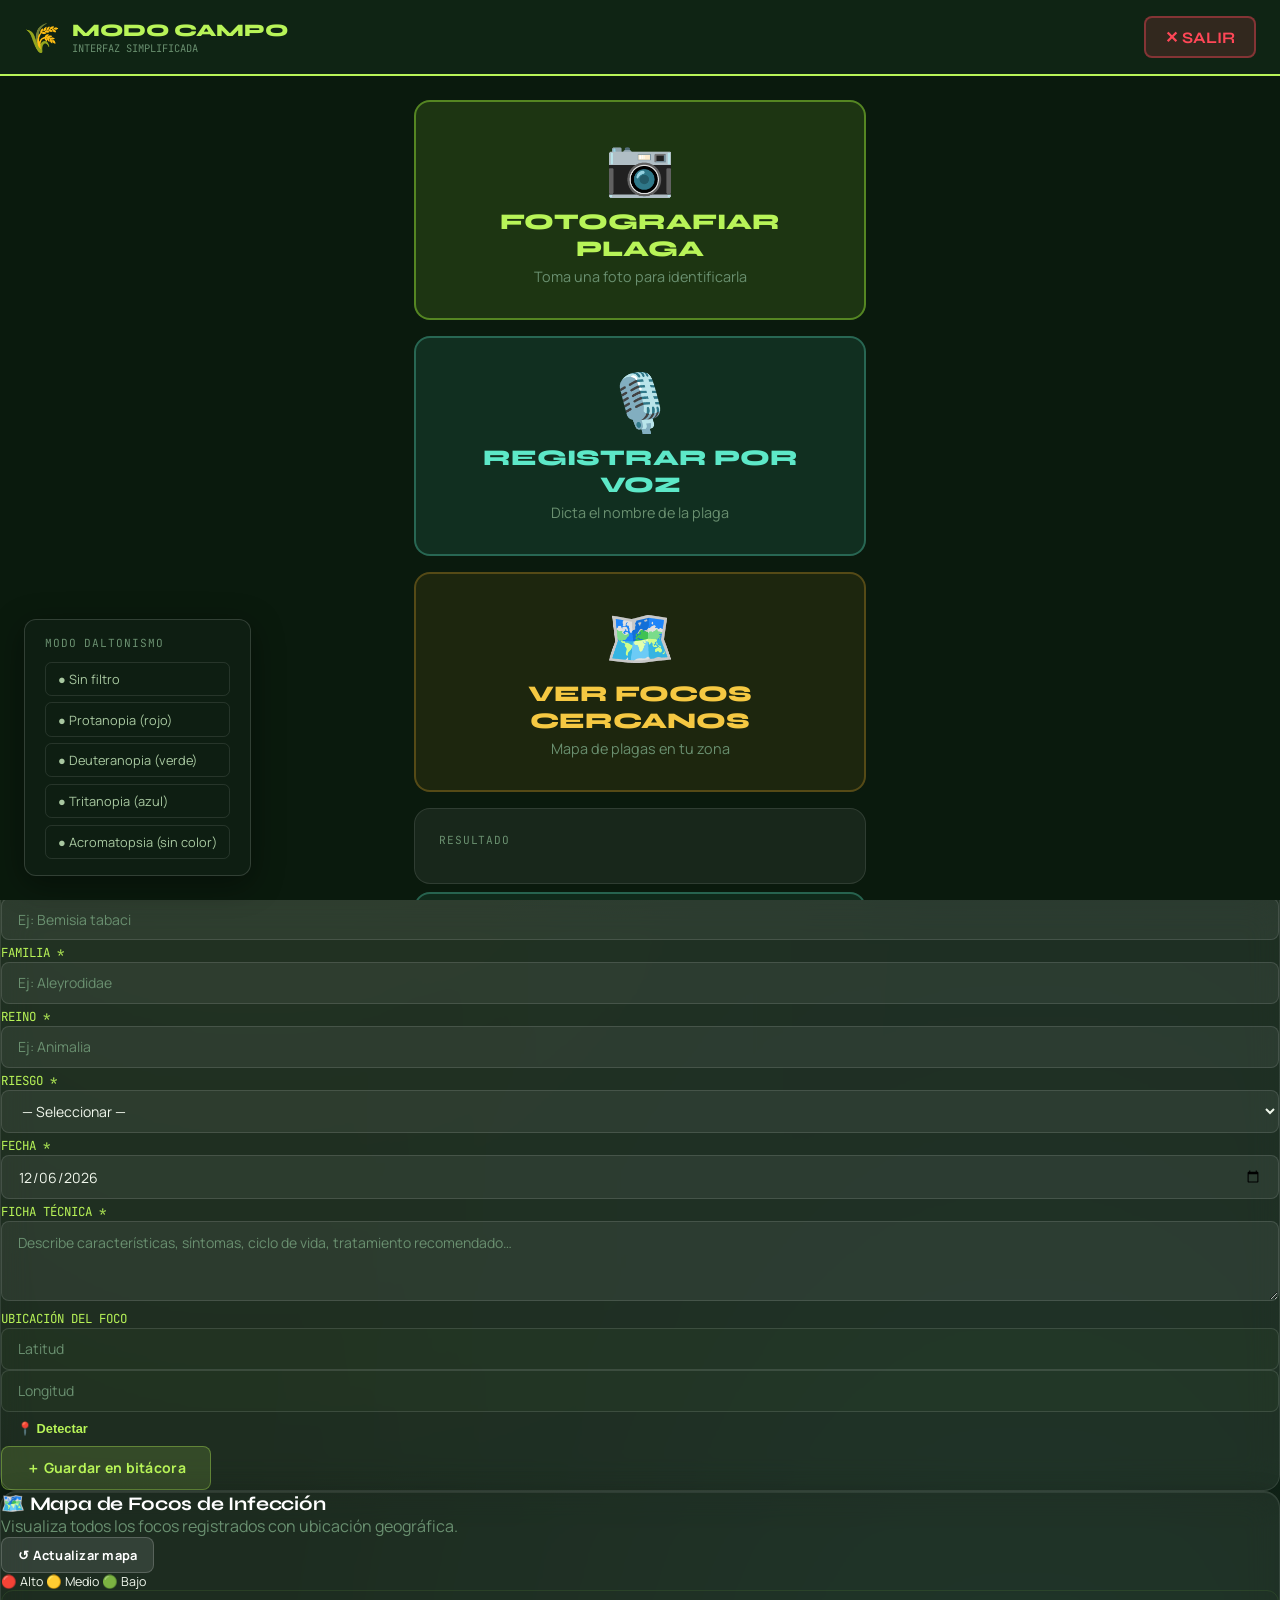
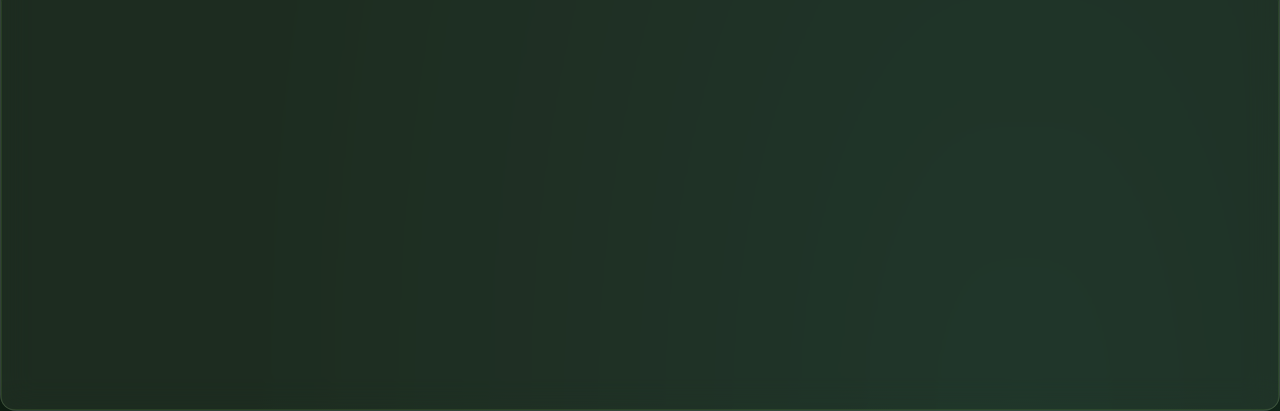
==== index.html @ 8d3b0863 "fase 3: estructura con fast api" ====
<!DOCTYPE html>
<html lang="es">
<head>
  <meta charset="UTF-8" />
  <meta name="viewport" content="width=device-width, initial-scale=1.0" />
  <title>AgroGuard — Sistema de Gestión de Plagas</title>
  <script src="https://cdn.tailwindcss.com"></script>
  <link rel="preconnect" href="https://fonts.googleapis.com" />
  <link href="https://fonts.googleapis.com/css2?family=Syne:wght@400;600;700;800&family=JetBrains+Mono:wght@300;400;500&family=Manrope:wght@300;400;500;600&display=swap" rel="stylesheet" />
  <link rel="stylesheet" href="https://unpkg.com/leaflet@1.9.4/dist/leaflet.css" />
  <style>
    .protanopia { filter: url(#protanopia) !important; }
.deuteranopia { filter: url(#deuteranopia) !important; }
.tritanopia { filter: url(#tritanopia) !important; }
.acromatopsia { filter: grayscale(100%) !important; }
    :root {
      --bg:       #0f1f13;
      --surface:  #1a3020;
      --surface2: #213d28;
      --border:   rgba(255,255,255,.1);
      --border2:  rgba(255,255,255,.06);
      --neon:     #b8f458;
      --cyan:     #5de8c8;
      --amber:    #f5c842;
      --red:      #f26b6b;
      --text:     #f0f7ec;
      --text2:    #a8c8a0;
      --muted:    #6a9070;
      --white:    #ffffff;
    }

    * { box-sizing: border-box; margin: 0; padding: 0; }

    body {
      font-family: 'Manrope', sans-serif;
      background: var(--bg);
      background-image:
        radial-gradient(ellipse at 20% 0%, rgba(184,244,88,.08) 0%, transparent 55%),
        radial-gradient(ellipse at 80% 100%, rgba(93,232,200,.06) 0%, transparent 55%);
      min-height: 100vh;
      color: var(--text);
      overflow-x: hidden;
    }

    body::before {
      content: '';
      position: fixed;
      inset: 0;
      background-image:
        linear-gradient(rgba(255,255,255,.025) 1px, transparent 1px),
        linear-gradient(90deg, rgba(255,255,255,.025) 1px, transparent 1px);
      background-size: 48px 48px;
      pointer-events: none;
      z-index: 0;
    }

    .content { position: relative; z-index: 1; }

    .header-bar {
      background: linear-gradient(135deg, #0f1f13 0%, #162b1b 50%, #1a3020 100%);
      border-bottom: 1px solid rgba(255,255,255,.08);
      padding: 1.25rem 2rem;
      position: relative;
      overflow: hidden;
    }
    .header-bar::before {
      content: '';
      position: absolute;
      top: 0; left: 0; right: 0;
      height: 1px;
      background: linear-gradient(90deg, transparent, rgba(184,244,88,.6), rgba(93,232,200,.4), transparent);
    }

    .card {
      background: rgba(255,255,255,.06);
      backdrop-filter: blur(16px);
      border: 1px solid rgba(255,255,255,.1);
      border-radius: 1rem;
      box-shadow: 0 4px 24px rgba(0,0,0,.2), inset 0 1px 0 rgba(255,255,255,.08);
      transition: border-color .3s, box-shadow .3s, transform .2s;
    }
    .card:hover {
      border-color: rgba(255,255,255,.18);
      box-shadow: 0 8px 36px rgba(0,0,0,.25), inset 0 1px 0 rgba(255,255,255,.1);
      transform: translateY(-1px);
    }

    input, select, textarea {
      font-family: 'Manrope', sans-serif;
      width: 100%;
      padding: .65rem 1rem;
      border: 1px solid rgba(255,255,255,.12);
      border-radius: .5rem;
      background: rgba(255,255,255,.06);
      color: var(--text);
      font-size: .875rem;
      outline: none;
      transition: border-color .2s, box-shadow .2s;
    }
    input::placeholder, textarea::placeholder { color: var(--muted); }
    input:focus, select:focus, textarea:focus {
      border-color: rgba(184,244,88,.5);
      box-shadow: 0 0 0 3px rgba(184,244,88,.08);
    }
    select option { background: #1a3020; color: var(--text); }

    .btn-primary {
      background: rgba(184,244,88,.15);
      color: var(--neon);
      padding: .7rem 1.5rem;
      border-radius: .5rem;
      font-weight: 700;
      font-size: .875rem;
      cursor: pointer;
      border: 1px solid rgba(184,244,88,.35);
      transition: all .2s;
      letter-spacing: .02em;
      font-family: 'Manrope', sans-serif;
    }
    .btn-primary:hover {
      background: rgba(184,244,88,.22);
      box-shadow: 0 4px 20px rgba(184,244,88,.15);
      transform: translateY(-1px);
    }
    .btn-primary:active { transform: translateY(0); }

    .btn-search {
      background: rgba(255,255,255,.1);
      color: var(--white);
      padding: .7rem 1.5rem;
      border-radius: .5rem;
      font-weight: 700;
      font-size: .875rem;
      cursor: pointer;
      border: 1px solid rgba(255,255,255,.18);
      transition: all .2s;
      letter-spacing: .02em;
      font-family: 'Manrope', sans-serif;
    }
    .btn-search:hover {
      background: rgba(255,255,255,.16);
      box-shadow: 0 4px 16px rgba(0,0,0,.2);
      transform: translateY(-1px);
    }
    .btn-search:active { transform: translateY(0); }

    .section-title {
      font-family: 'Syne', sans-serif;
      font-size: 1.2rem;
      font-weight: 700;
      color: var(--white);
      letter-spacing: -.01em;
    }

    .mono { font-family: 'JetBrains Mono', monospace; font-size: .78rem; }

    .badge {
      display: inline-block;
      padding: .2rem .65rem;
      border-radius: 4px;
      font-size: .7rem;
      font-weight: 700;
      font-family: 'JetBrains Mono', monospace;
      text-transform: uppercase;
      letter-spacing: .07em;
    }
    .badge-alto  { background: rgba(242,107,107,.15); color: #f9a0a0; border: 1px solid rgba(242,107,107,.3); }
    .badge-medio { background: rgba(245,200,66,.12); color: #f5d070; border: 1px solid rgba(245,200,66,.28); }
    .badge-bajo  { background: rgba(184,244,88,.1); color: var(--neon); border: 1px solid rgba(184,244,88,.25); }

    .pill-source {
      font-size: .65rem;
      font-weight: 700;
      font-family: 'JetBrains Mono', monospace;
      letter-spacing: .1em;
      text-transform: uppercase;
      padding: .2rem .65rem;
      border-radius: 4px;
    }
    .pill-local { background: rgba(93,232,200,.12); color: var(--cyan); border: 1px solid rgba(93,232,200,.25); }
    .pill-gbif  { background: rgba(184,244,88,.1); color: var(--neon); border: 1px solid rgba(184,244,88,.22); }
    .pill-error { background: rgba(242,107,107,.1); color: var(--red); border: 1px solid rgba(242,107,107,.25); }

    .result-grid { display: grid; grid-template-columns: 1fr 1fr; gap: 1rem; }
    @media (max-width: 640px) { .result-grid { grid-template-columns: 1fr; } }

    .leaf-divider { display: flex; align-items: center; gap: .75rem; margin: 1.5rem 0 1rem; }
    .leaf-divider::before, .leaf-divider::after {
      content: ''; flex: 1; height: 1px;
      background: linear-gradient(90deg, transparent, rgba(255,255,255,.12), transparent);
    }

    .spinner {
      width: 22px; height: 22px;
      border: 2px solid rgba(255,255,255,.1);
      border-top-color: var(--neon);
      border-radius: 50%;
      animation: spin .7s linear infinite;
      display: inline-block;
    }
    @keyframes spin { to { transform: rotate(360deg); } }

    .tab-btn {
      padding: .6rem .75rem;
      border-radius: .4rem;
      border: 1px solid transparent;
      background: transparent;
      color: var(--muted);
      font-family: 'Manrope', sans-serif;
      font-size: .82rem;
      font-weight: 500;
      cursor: pointer;
      transition: all .2s;
      letter-spacing: .01em;
    }
    .tab-btn:hover { color: var(--text); background: rgba(255,255,255,.06); }
    .active-tab {
      background: rgba(255,255,255,.1) !important;
      color: var(--white) !important;
      font-weight: 700 !important;
      border-color: rgba(255,255,255,.18) !important;
      box-shadow: 0 2px 12px rgba(0,0,0,.15);
    }
    .tab-panel { animation: fadeUp .3s ease; }

    @keyframes fadeUp {
      from { opacity: 0; transform: translateY(10px); }
      to   { opacity: 1; transform: translateY(0); }
    }
    .fade-up { animation: fadeUp .35s ease forwards; }

    #toast {
      position: fixed; bottom: 1.5rem; right: 1.5rem;
      padding: .75rem 1.25rem;
      border-radius: .5rem;
      font-size: .82rem;
      font-weight: 600;
      font-family: 'JetBrains Mono', monospace;
      box-shadow: 0 8px 32px rgba(0,0,0,.4);
      transition: opacity .3s, transform .3s;
      opacity: 0; pointer-events: none; transform: translateY(8px);
      z-index: 999;
      border: 1px solid transparent;
      backdrop-filter: blur(12px);
    }
    #toast.show { opacity: 1; pointer-events: auto; transform: translateY(0); }
    #toast.success { background: rgba(184,244,88,.15); color: var(--neon); border-color: rgba(184,244,88,.3); }
    #toast.error   { background: rgba(242,107,107,.15); color: var(--red); border-color: rgba(242,107,107,.3); }

    ::-webkit-scrollbar { width: 5px; }
    ::-webkit-scrollbar-track { background: var(--bg); }
    ::-webkit-scrollbar-thumb { background: rgba(255,255,255,.12); border-radius: 3px; }
    ::-webkit-scrollbar-thumb:hover { background: rgba(255,255,255,.22); }

    /* ── Accesibilidad ── */
    .filtro-btn {
      background: transparent;
      border: 1px solid rgba(255,255,255,.1);
      color: var(--text2);
      padding: .45rem .75rem;
      border-radius: .4rem;
      font-family: 'Manrope', sans-serif;
      font-size: .8rem;
      cursor: pointer;
      text-align: left;
      transition: all .2s;
    }
    .filtro-btn:hover { background: rgba(255,255,255,.08); color: var(--white); }
    .filtro-btn.activo { background: rgba(184,244,88,.12); color: var(--neon); border-color: rgba(184,244,88,.3); }

    /* Filtros de daltonismo aplicados al body */
    body.daltonismo-protanopia    { filter: url(#filtro-protanopia); }
    body.daltonismo-deuteranopia  { filter: url(#filtro-deuteranopia); }
    body.daltonismo-tritanopia    { filter: url(#filtro-tritanopia); }
    body.daltonismo-achromatopsia { filter: url(#filtro-achromatopsia); }

    @keyframes pulse {
      0%, 100% { transform: scale(1); opacity: 1; }
      50%       { transform: scale(1.15); opacity: .7; }
    }
    body.lector-activo *:hover {
      outline: 2px solid var(--cyan) !important;
      outline-offset: 2px !important;
      cursor: pointer !important;
    }
  </style>
</head>

<body>
<!-- ────────────────── TOAST ────────────────── -->
<div id="toast"></div>

<div class="content">

  <!-- ────────────────── HEADER ────────────────── -->
  <header class="header-bar">
    <div class="max-w-4xl mx-auto flex items-center justify-between gap-4">
      <div class="flex items-center gap-3">
        <!-- Logo SVG -->
        <div style="width:42px;height:42px;background:rgba(168,255,62,.1);border:1px solid rgba(168,255,62,.25);border-radius:.5rem;display:flex;align-items:center;justify-content:center;">
          <svg width="24" height="24" viewBox="0 0 24 24" fill="none" xmlns="http://www.w3.org/2000/svg">
            <path d="M12 2C8 2 4 5 4 10c0 3 1.5 5.5 4 7l1 5h6l1-5c2.5-1.5 4-4 4-7 0-5-4-8-8-8z" stroke="#a8ff3e" stroke-width="1.5" fill="none"/>
            <path d="M12 6v8M9 9l3-3 3 3" stroke="#a8ff3e" stroke-width="1.5" stroke-linecap="round"/>
          </svg>
        </div>
        <div>
          <h1 style="font-family:'Syne',sans-serif;font-size:1.6rem;font-weight:800;color:var(--neon);letter-spacing:-.02em;line-height:1;">
            AGROGUARD
          </h1>
          <p class="mono" style="color:var(--muted);font-size:.7rem;margin-top:.15rem;letter-spacing:.08em;">
            SISTEMA DE GESTIÓN DE PLAGAS · v1.0
          </p>
        </div>
      </div>
      <a href="#" onclick="window.open(API + '/reporte_pdf', '_blank')" target="_blank"
        style="display:inline-flex;align-items:center;gap:.5rem;background:rgba(168,255,62,.08);border:1px solid rgba(168,255,62,.25);color:var(--neon);padding:.55rem 1rem;border-radius:.5rem;font-size:.8rem;font-weight:600;text-decoration:none;white-space:nowrap;transition:all .2s;font-family:'JetBrains Mono',monospace;letter-spacing:.03em;"
        onmouseover="this.style.background='rgba(168,255,62,.15)';this.style.boxShadow='0 0 16px rgba(168,255,62,.15)'"
        onmouseout="this.style.background='rgba(168,255,62,.08)';this.style.boxShadow='none'">
        <svg width="14" height="14" viewBox="0 0 24 24" fill="none" stroke="currentColor" stroke-width="2"><path d="M14 2H6a2 2 0 0 0-2 2v16a2 2 0 0 0 2 2h12a2 2 0 0 0 2-2V8z"/><polyline points="14 2 14 8 20 8"/><line x1="12" y1="18" x2="12" y2="12"/><line x1="9" y1="15" x2="15" y2="15"/></svg>
        <span data-i18n="btn_pdf">REPORTE PDF</span>
      </a>

      <!-- ── Botones de Accesibilidad ── -->
      <div style="display:flex;gap:.4rem;">
        <!-- Selector de idioma -->
        <select id="selector-idioma" onchange="cambiarIdioma(this.value)"
          style="background:rgba(255,255,255,.08);border:1px solid rgba(255,255,255,.18);color:var(--text);padding:.5rem .6rem;border-radius:.5rem;cursor:pointer;font-size:.8rem;font-family:'JetBrains Mono',monospace;outline:none;transition:all .2s;">
          <option value="es">🇲🇽 ES</option>
          <option value="en">🇺🇸 EN</option>
          <option value="pt">🇧🇷 PT</option>
        </select>
        <button onclick="toggleModoCampo()" id="btn-campo" title="Modo Campo"
          style="background:rgba(255,255,255,.08);border:1px solid rgba(255,255,255,.18);color:var(--text);padding:.5rem .7rem;border-radius:.5rem;cursor:pointer;font-size:.85rem;transition:all .2s;"
          onmouseover="this.style.background='rgba(255,255,255,.16)'"
          onmouseout="this.style.background='rgba(255,255,255,.08)'">
          🌾
        </button>
        <button onclick="toggleDaltonismo()" id="btn-daltonismo" title="Modo daltonismo"
          style="background:rgba(255,255,255,.08);border:1px solid rgba(255,255,255,.18);color:var(--text);padding:.5rem .7rem;border-radius:.5rem;cursor:pointer;font-size:.85rem;transition:all .2s;"
          onmouseover="this.style.background='rgba(255,255,255,.16)'"
          onmouseout="this.style.background='rgba(255,255,255,.08)'">
          👁
        </button>
        <button onclick="toggleLectorVoz()" id="btn-voz" title="Lector de voz"
          style="background:rgba(255,255,255,.08);border:1px solid rgba(255,255,255,.18);color:var(--text);padding:.5rem .7rem;border-radius:.5rem;cursor:pointer;font-size:.85rem;transition:all .2s;"
          onmouseover="this.style.background='rgba(255,255,255,.16)'"
          onmouseout="this.style.background='rgba(255,255,255,.08)'">
          🔊
        </button>
      </div>
    </div>
  </header>

  <!-- ────────────────── MODO CAMPO ────────────────── -->
  <div id="modo-campo-overlay" class="hidden" style="position:fixed;inset:0;z-index:500;background:#0a1a0d;overflow-y:auto;">
    <!-- Header modo campo -->
    <div style="background:#0f2414;border-bottom:2px solid var(--neon);padding:1rem 1.5rem;display:flex;align-items:center;justify-content:space-between;">
      <div style="display:flex;align-items:center;gap:.75rem;">
        <span style="font-size:1.8rem;">🌾</span>
        <div>
          <p style="font-family:'Syne',sans-serif;font-size:1.1rem;font-weight:800;color:var(--neon);">MODO CAMPO</p>
          <p style="font-family:'JetBrains Mono',monospace;font-size:.65rem;color:var(--muted);">INTERFAZ SIMPLIFICADA</p>
        </div>
      </div>
      <button onclick="toggleModoCampo()"
        style="background:rgba(255,71,87,.15);border:2px solid rgba(255,71,87,.4);color:#ff4757;padding:.6rem 1.2rem;border-radius:.5rem;font-size:1rem;font-weight:700;cursor:pointer;font-family:'Syne',sans-serif;">
        ✕ SALIR
      </button>
    </div>

    <!-- Contenido modo campo -->
    <div style="padding:1.5rem;max-width:500px;margin:0 auto;">

      <!-- Botón 1: Identificar por imagen -->
      <button onclick="activarCamaraCampo()"
        style="width:100%;background:rgba(168,255,62,.12);border:2px solid rgba(168,255,62,.4);border-radius:1rem;padding:2rem;margin-bottom:1rem;cursor:pointer;text-align:center;transition:all .2s;display:block;"
        onmouseover="this.style.background='rgba(168,255,62,.2)'"
        onmouseout="this.style.background='rgba(168,255,62,.12)'">
        <div style="font-size:3.5rem;margin-bottom:.5rem;">📷</div>
        <p style="font-family:'Syne',sans-serif;font-size:1.4rem;font-weight:800;color:var(--neon);margin-bottom:.3rem;">FOTOGRAFIAR PLAGA</p>
        <p style="font-family:'Manrope',sans-serif;font-size:.9rem;color:var(--muted);">Toma una foto para identificarla</p>
        <input id="campo-input-imagen" type="file" accept="image/*" capture="environment" style="display:none;" onchange="procesarImagenCampo(event)" />
      </button>

      <!-- Botón 2: Registrar con voz -->
      <button onclick="iniciarRegistroVoz()"
        style="width:100%;background:rgba(93,232,200,.1);border:2px solid rgba(93,232,200,.3);border-radius:1rem;padding:2rem;margin-bottom:1rem;cursor:pointer;text-align:center;transition:all .2s;display:block;"
        onmouseover="this.style.background='rgba(93,232,200,.18)'"
        onmouseout="this.style.background='rgba(93,232,200,.1)'">
        <div style="font-size:3.5rem;margin-bottom:.5rem;">🎙️</div>
        <p style="font-family:'Syne',sans-serif;font-size:1.4rem;font-weight:800;color:var(--cyan);margin-bottom:.3rem;">REGISTRAR POR VOZ</p>
        <p style="font-family:'Manrope',sans-serif;font-size:.9rem;color:var(--muted);">Dicta el nombre de la plaga</p>
      </button>

      <!-- Botón 3: Ver mapa -->
      <button onclick="verMapaCampo()"
        style="width:100%;background:rgba(255,184,48,.08);border:2px solid rgba(255,184,48,.25);border-radius:1rem;padding:2rem;margin-bottom:1rem;cursor:pointer;text-align:center;transition:all .2s;display:block;"
        onmouseover="this.style.background='rgba(255,184,48,.15)'"
        onmouseout="this.style.background='rgba(255,184,48,.08)'">
        <div style="font-size:3.5rem;margin-bottom:.5rem;">🗺️</div>
        <p style="font-family:'Syne',sans-serif;font-size:1.4rem;font-weight:800;color:var(--amber);margin-bottom:.3rem;">VER FOCOS CERCANOS</p>
        <p style="font-family:'Manrope',sans-serif;font-size:.9rem;color:var(--muted);">Mapa de plagas en tu zona</p>
      </button>

      <!-- Resultado de identificación en campo -->
      <div id="campo-resultado" class="hidden" style="background:rgba(255,255,255,.06);border:1px solid rgba(255,255,255,.1);border-radius:1rem;padding:1.5rem;margin-top:.5rem;">
        <p style="font-family:'JetBrains Mono',monospace;font-size:.7rem;color:var(--muted);margin-bottom:.75rem;letter-spacing:.08em;">RESULTADO</p>
        <div id="campo-resultado-contenido"></div>
      </div>

      <!-- Estado de reconocimiento de voz -->
      <div id="campo-voz-estado" class="hidden" style="background:rgba(93,232,200,.08);border:2px solid rgba(93,232,200,.3);border-radius:1rem;padding:1.5rem;margin-top:.5rem;text-align:center;">
        <div style="font-size:2.5rem;margin-bottom:.5rem;animation:pulse 1s infinite;">🎙️</div>
        <p style="font-family:'Syne',sans-serif;font-size:1.1rem;font-weight:700;color:var(--cyan);">ESCUCHANDO…</p>
        <p id="campo-voz-texto" style="font-family:'Manrope',sans-serif;font-size:.9rem;color:var(--muted);margin-top:.5rem;">Di el nombre de la plaga</p>
        <button onclick="detenerVoz()"
          style="margin-top:1rem;background:rgba(255,71,87,.15);border:1px solid rgba(255,71,87,.3);color:#ff4757;padding:.5rem 1.2rem;border-radius:.5rem;cursor:pointer;font-weight:700;">
          ■ Detener
        </button>
      </div>

    </div>
  </div>
  <div id="panel-accesibilidad" class="hidden" style="position:fixed;bottom:1.5rem;left:1.5rem;z-index:998;background:rgba(15,31,19,.95);border:1px solid rgba(255,255,255,.15);border-radius:.75rem;padding:1rem 1.25rem;backdrop-filter:blur(16px);box-shadow:0 8px 32px rgba(0,0,0,.4);min-width:220px;">
    <p style="font-family:'JetBrains Mono',monospace;font-size:.7rem;color:var(--muted);letter-spacing:.08em;margin-bottom:.75rem;" data-i18n="daltonismo_titulo">MODO DALTONISMO</p>
    <div style="display:flex;flex-direction:column;gap:.4rem;">
      <button onclick="aplicarFiltro('normal')" class="filtro-btn" id="f-normal">
        ● Sin filtro
      </button>
      <button onclick="aplicarFiltro('protanopia')" class="filtro-btn" id="f-protanopia">
        ● Protanopia (rojo)
      </button>
      <button onclick="aplicarFiltro('deuteranopia')" class="filtro-btn" id="f-deuteranopia">
        ● Deuteranopia (verde)
      </button>
      <button onclick="aplicarFiltro('tritanopia')" class="filtro-btn" id="f-tritanopia">
        ● Tritanopia (azul)
      </button>
      <button onclick="aplicarFiltro('achromatopsia')" class="filtro-btn" id="f-achromatopsia">
        ● Acromatopsia (sin color)
      </button>
    </div>
  </div>

  <!-- ── SVG Filtros de daltonismo ── -->
  <svg style="position:absolute;width:0;height:0;">
    <defs>
      <filter id="filtro-protanopia">
        <feColorMatrix type="matrix" values="0.567,0.433,0,0,0 0.558,0.442,0,0,0 0,0.242,0.758,0,0 0,0,0,1,0"/>
      </filter>
      <filter id="filtro-deuteranopia">
        <feColorMatrix type="matrix" values="0.625,0.375,0,0,0 0.7,0.3,0,0,0 0,0.3,0.7,0,0 0,0,0,1,0"/>
      </filter>
      <filter id="filtro-tritanopia">
        <feColorMatrix type="matrix" values="0.95,0.05,0,0,0 0,0.433,0.567,0,0 0,0.475,0.525,0,0 0,0,0,1,0"/>
      </filter>
      <filter id="filtro-achromatopsia">
        <feColorMatrix type="saturate" values="0"/>
      </filter>
    </defs>
  </svg>

  <main class="max-w-4xl mx-auto px-4 py-6">

    <!-- ────────────────── TABS NAV ────────────────── -->
    <div style="display:flex;gap:.4rem;margin-bottom:1.25rem;background:rgba(255,255,255,.06);border:1px solid rgba(255,255,255,.1);border-radius:.6rem;padding:.35rem;">
      <button onclick="cambiarTab('consultar')" id="tab-consultar" class="tab-btn active-tab" style="flex:1;">
        <span style="margin-right:.35rem;">⌕</span> Consultar
      </button>
      <button onclick="cambiarTab('imagen')" id="tab-imagen" class="tab-btn" style="flex:1;">
        <span style="margin-right:.35rem;">◈</span> Imagen
      </button>
      <button onclick="cambiarTab('registrar')" id="tab-registrar" class="tab-btn" style="flex:1;">
        <span style="margin-right:.35rem;">⊕</span> Registrar
      </button>
      <button onclick="cambiarTab('mapa')" id="tab-mapa" class="tab-btn" style="flex:1;">
        <span style="margin-right:.35rem;">◎</span> Mapa
      </button>
    </div>

    <!-- ────────────────── TAB: CONSULTAR ────────────────── -->
    <div id="panel-consultar" class="tab-panel">
      <section class="card p-6">
        <div class="section-title mb-1 flex items-center gap-2">
          <span>🔍</span> <span data-i18n="titulo_consultar">Consulta Integral de Plaga</span>
        </div>
        <p class="text-sm mb-4" style="color:var(--muted);">
          <span data-i18n="desc_consultar">Ingresa un nombre y obtendrás simultáneamente los registros locales <em>y</em> la ficha científica de GBIF.</span>
        </p>
        <div class="flex gap-2">
          <input id="inp-buscar" type="text" data-i18n="placeholder_buscar" placeholder="Ej: mosca blanca, Bemisia tabaci…" />
          <button class="btn-search" onclick="buscarIntegral()" style="white-space:nowrap;">
            <span data-i18n="btn_buscar">Buscar todo</span>
          </button>
        </div>
        <div id="resultados" class="mt-5 hidden">
          <div class="leaf-divider">
            <span class="mono" style="color:var(--neon); font-size:.75rem;">RESULTADOS</span>
          </div>
          <div class="result-grid">
            <div id="col-local" class="space-y-3">
              <div class="flex items-center gap-2 mb-1">
                <span class="pill-source pill-local" data-i18n="label_local">BD Local</span>
                <span class="text-xs" style="color:var(--muted);" data-i18n="sub_local">bitácora interna</span>
              </div>
              <div id="local-content"></div>
            </div>
            <div id="col-gbif">
              <div class="flex items-center gap-2 mb-1">
                <span class="pill-source pill-gbif">GBIF</span>
                <span class="text-xs" style="color:var(--muted);" data-i18n="sub_gbif">ficha científica</span>
              </div>
              <div id="gbif-content"></div>
            </div>
          </div>
        </div>
      </section>
    </div>

    <!-- ────────────────── TAB: IMAGEN ────────────────── -->
    <div id="panel-imagen" class="tab-panel hidden">
      <section class="card p-6">
        <div class="section-title mb-1 flex items-center gap-2">
          <span>📷</span> <span data-i18n="titulo_imagen">Identificar Plaga por Imagen</span>
        </div>
        <p class="text-sm mb-4" style="color:var(--muted);">
          <span data-i18n="desc_imagen">Sube una foto de la plaga y el sistema la identificará automáticamente usando inteligencia artificial.</span>
        </p>
        <div id="drop-zone"
          onclick="document.getElementById('inp-imagen').click()"
          style="border:2px dashed rgba(168,255,62,.2);border-radius:.75rem;padding:2rem;text-align:center;cursor:pointer;transition:border-color .2s,background .2s;"
          onmouseover="this.style.borderColor='var(--leaf)';this.style.background='rgba(93,138,58,.04)'"
          onmouseout="this.style.borderColor='rgba(93,138,58,.4)';this.style.background='transparent'"
          ondragover="event.preventDefault();this.style.borderColor='var(--leaf)'"
          ondragleave="this.style.borderColor='rgba(93,138,58,.4)'"
          ondrop="handleDrop(event)">
          <div style="font-size:2.5rem;margin-bottom:.5rem;">🌿</div>
          <p style="font-weight:600;color:var(--neon);margin-bottom:.25rem;" data-i18n="drop_title">Haz clic o arrastra una imagen aquí</p>
          <p class="mono" style="font-size:.75rem;color:var(--muted);" data-i18n="drop_sub">JPG, PNG, WEBP — máx. 5MB</p>
          <input id="inp-imagen" type="file" accept="image/*" style="display:none;" onchange="previsualizarImagen(event)" />
        </div>
        <div id="img-preview-wrap" class="hidden mt-4" style="text-align:center;">
          <img id="img-preview" src="" alt="Vista previa"
            style="max-height:220px;border-radius:.75rem;box-shadow:0 4px 16px rgba(44,26,14,.15);display:inline-block;" />
          <p id="img-nombre" class="mono mt-2" style="font-size:.75rem;color:var(--muted);"></p>
          <button class="btn-primary mt-3" onclick="identificarImagen()">
            🔍 Identificar plaga
          </button>
        </div>
        <div id="img-resultado" class="mt-4"></div>
      </section>
    </div>

    <!-- ────────────────── TAB: REGISTRAR ────────────────── -->
    <div id="panel-registrar" class="tab-panel hidden">
      <section class="card p-6">
        <div class="section-title mb-1 flex items-center gap-2">
          <span>📋</span> <span data-i18n="titulo_registrar">Registrar Nueva Plaga</span>
        </div>
        <p class="text-sm mb-4" style="color:var(--muted);">
          <span data-i18n="desc_registrar">Añade un nuevo registro a la bitácora local de AgroGuard.</span>
        </p>
        <div class="grid grid-cols-1 gap-3 sm:grid-cols-2">
          <div class="flex flex-col gap-1">
            <label class="mono text-xs" style="color:var(--neon);" data-i18n="label_nombre">NOMBRE *</label>
            <input id="f-nombre" type="text" data-i18n="placeholder_buscar" placeholder="Ej: mosca blanca" />
          </div>
          <div class="flex flex-col gap-1">
            <label class="mono text-xs" style="color:var(--neon);" data-i18n="label_ncientifico">NOMBRE CIENTÍFICO *</label>
            <input id="f-nombre-cientifico" type="text" data-i18n="placeholder_ncientifico" placeholder="Ej: Bemisia tabaci" />
          </div>
          <div class="flex flex-col gap-1">
            <label class="mono text-xs" style="color:var(--neon);" data-i18n="label_familia">FAMILIA *</label>
            <input id="f-familia" type="text" data-i18n="placeholder_familia"    placeholder="Ej: Aleyrodidae" />
          </div>
          <div class="flex flex-col gap-1">
            <label class="mono text-xs" style="color:var(--neon);" data-i18n="label_reino">REINO *</label>
            <input id="f-reino" type="text" data-i18n="placeholder_reino"      placeholder="Ej: Animalia" />
          </div>
          <div class="flex flex-col gap-1">
            <label class="mono text-xs" style="color:var(--neon);" data-i18n="label_riesgo">RIESGO *</label>
            <select id="f-riesgo">
              <option value="" data-i18n="opt_seleccionar">— Seleccionar —</option>
              <option value="Alto" data-i18n="opt_alto">🔴 Alto</option>
              <option value="Medio" data-i18n="opt_medio">🟡 Medio</option>
              <option value="Bajo" data-i18n="opt_bajo">🟢 Bajo</option>
            </select>
          </div>
          <div class="flex flex-col gap-1">
            <label class="mono text-xs" style="color:var(--neon);" data-i18n="label_fecha">FECHA *</label>
            <input id="f-fecha" type="date" />
          </div>
          <div class="flex flex-col gap-1 sm:col-span-2">
            <label class="mono text-xs" style="color:var(--neon);" data-i18n="label_ficha">FICHA TÉCNICA *</label>
            <textarea id="f-ficha" rows="3" data-i18n="placeholder_ficha" placeholder="Describe características, síntomas, ciclo de vida, tratamiento recomendado…" style="resize:vertical;"></textarea>
          </div>
          <div class="flex flex-col gap-1 sm:col-span-2">
            <label class="mono text-xs" style="color:var(--neon);" data-i18n="label_ubicacion">UBICACIÓN DEL FOCO</label>
            <div class="flex gap-2 items-center">
              <input id="f-latitud" type="text" data-i18n="placeholder_lat" placeholder="Latitud" readonly style="background:rgba(93,138,58,.06);cursor:default;" />
              <input id="f-longitud" type="text" data-i18n="placeholder_lng" placeholder="Longitud" readonly style="background:rgba(93,138,58,.06);cursor:default;" />
              <button type="button" onclick="obtenerUbicacion()"
                style="white-space:nowrap;padding:.6rem 1rem;border-radius:.5rem;border:1.5px solid var(--leaf);color:var(--neon);background:transparent;cursor:pointer;font-size:.8rem;font-weight:600;transition:all .2s;"
                onmouseover="this.style.background='var(--leaf)';this.style.color='#fff'"
                onmouseout="this.style.background='transparent';this.style.color='var(--leaf)'">
                <span data-i18n="btn_detectar">📍 Detectar</span>
              </button>
            </div>
            <p id="geo-status" class="mono" style="font-size:.7rem;color:var(--muted);"></p>
          </div>
        </div>
        <div class="mt-4 flex justify-end">
          <button class="btn-primary" onclick="registrarPlaga()">
            <span data-i18n="btn_guardar">＋ Guardar en bitácora</span>
          </button>
        </div>
      </section>
    </div>

    <!-- ────────────────── TAB: MAPA ────────────────── -->
    <div id="panel-mapa" class="tab-panel hidden">
      <section class="card p-6">
        <div class="section-title mb-1 flex items-center gap-2">
          <span>🗺️</span> <span data-i18n="titulo_mapa">Mapa de Focos de Infección</span>
        </div>
        <p class="text-sm mb-4" style="color:var(--muted);">
          <span data-i18n="desc_mapa">Visualiza todos los focos registrados con ubicación geográfica.</span>
        </p>
        <div class="flex gap-2 mb-3">
          <button class="btn-search" style="font-size:.8rem;padding:.5rem 1rem;" onclick="cargarMapa()">
            <span data-i18n="btn_actualizar">↺ Actualizar mapa</span>
          </button>
          <div class="flex items-center gap-3 ml-2" style="font-size:.78rem;">
            <span data-i18n="riesgo_alto">🔴 Alto</span>
            <span data-i18n="riesgo_medio">🟡 Medio</span>
            <span data-i18n="riesgo_bajo">🟢 Bajo</span>
          </div>
        </div>
        <div id="mapa" style="height:420px;border-radius:.75rem;border:1px solid rgba(93,138,58,.2);overflow:hidden;"></div>
        <p id="mapa-status" class="mono text-center mt-2" style="font-size:.72rem;color:var(--muted);"></p>
      </section>
    </div>

  </main>
</div>

<!-- ────────────────── SCRIPT ────────────────── -->
<script src="https://unpkg.com/leaflet@1.9.4/dist/leaflet.js"></script>
<script>
   const API = `${window.location.protocol}//${window.location.hostname}:8000`;
const API_KEY = "my-public-key";
const API_BASE = API; // Alias para usar la base del API en todas las peticiones
  let mapaLeaflet = null;

  /* ─── Tabs ─── */
function cambiarTab(tab) {
  // Ocultar todos los paneles y desactivar todas las tabs
  ['consultar','imagen','registrar','mapa'].forEach(t => {
    const panel = document.getElementById(`panel-${t}`);
    const tabBtn = document.getElementById(`tab-${t}`);
    if (panel) panel.classList.add('hidden');
    if (tabBtn) tabBtn.classList.remove('active-tab');
  });
  // Mostrar el panel solicitado y activar su tab
  const panelActual = document.getElementById(`panel-${tab}`);
  const tabActual   = document.getElementById(`tab-${tab}`);
  if (panelActual) panelActual.classList.remove('hidden');
  if (tabActual)   tabActual.classList.add('active-tab');
  // Si el panel es el mapa, forzamos el resize de Leaflet
  if (tab === 'mapa') {
    setTimeout(() => { if (mapaLeaflet) mapaLeaflet.invalidateSize(); }, 100);
  }
}

  /* ─── Helpers ─── */
  function showToast(msg, type = 'success') {
    const t = document.getElementById('toast');
    t.textContent = msg;
    t.className = `show `;
    setTimeout(() => { t.className = ''; }, 3200);
  }

  function badgeRiesgo(riesgo) {
    const map = { Alto: 'badge-alto', Medio: 'badge-medio', Bajo: 'badge-bajo' };
    return `<span class="badge ${map[riesgo] || ''}"></span>`;
  }

  function spinner() {
    return `<div class="flex justify-center py-4"><div class="spinner"></div></div>`;
  }

  function errorBox(msg) {
    return `
      <div class="rounded-lg p-3 text-sm fade-up" style="background:rgba(255,71,87,.08);color:var(--red);border:1px solid rgba(255,71,87,.3);">
        <span style="font-weight:600;">⚠️ Sin datos</span><br/>
        <span style="opacity:.85;"></span>
      </div>`;
  }

  /* ─── Registrar plaga ─── */
  async function registrarPlaga() {
    const nombre            = document.getElementById('f-nombre').value.trim();
    const nombre_cientifico = document.getElementById('f-nombre-cientifico').value.trim();
    const familia           = document.getElementById('f-familia').value.trim();
    const reino             = document.getElementById('f-reino').value.trim();
    const riesgo            = document.getElementById('f-riesgo').value;
    const ficha_tecnica     = document.getElementById('f-ficha').value.trim();
    const fecha             = document.getElementById('f-fecha').value;

    if (!nombre || !nombre_cientifico || !familia || !reino || !riesgo || !ficha_tecnica || !fecha) {
      showToast('Completa todos los campos antes de guardar.', 'error'); return;
    }

    try {
      const res = await fetch(`${API_BASE}/registrar`, {
        method: 'POST',
        headers: { 'Content-Type': 'application/json', 'x-api-key': API_KEY },
        body: JSON.stringify({ nombre_plaga: nombre, nombre_cientifico, familia, reino, riesgo, ficha_tecnica, fecha }),
      });
      if (!res.ok) throw new Error((await res.json()).detail || 'Error desconocido');
      const data = await res.json();
      showToast(`✅ Plaga #${data.id} registrada correctamente.`, 'success');
      // Limpiar form
      ['f-nombre','f-nombre-cientifico','f-familia','f-reino','f-ficha','f-fecha'].forEach(id => document.getElementById(id).value = '');
      document.getElementById('f-riesgo').value = '';
    } catch (err) {
      showToast(`❌ ${err.message}`, 'error');
    }
  }

  /* ─── Buscar integral ─── */
  async function buscarIntegral() {
    const nombre = document.getElementById('inp-buscar').value.trim();
    if (!nombre) { showToast('Escribe un nombre para buscar.', 'error'); return; }

    // Mostrar sección y spinners
    document.getElementById('resultados').classList.remove('hidden');
    document.getElementById('local-content').innerHTML = spinner();
    document.getElementById('gbif-content').innerHTML  = spinner();

    // Peticiones en paralelo
    const [localResult, gbifResult] = await Promise.allSettled([
      fetch(`${API_BASE}/consultar/${encodeURIComponent(nombre)}`, { headers: { 'x-api-key': API_KEY } }).then(r => {
        if (!r.ok) return r.json().then(e => Promise.reject(e.detail || 'No encontrado'));
        return r.json();
      }),
      fetch(`${API_BASE}/buscar_externo/${encodeURIComponent(nombre)}`, { headers: { 'x-api-key': API_KEY } }).then(r => {
        if (!r.ok) return r.json().then(e => Promise.reject(e.detail || 'No encontrado'));
        return r.json();
      }),
    ]);

    /* ── Render local ── */
    if (localResult.status === 'fulfilled') {
      const registros = localResult.value;
      document.getElementById('local-content').innerHTML = registros.map(r => `
        <div class="card p-4 fade-up" style="border-left:3px solid var(--cyan);background:rgba(5,20,28,.8);">
          <p class="mono text-xs mb-2" style="color:var(--cyan);">REGISTRO LOCAL</p>
          <table class="w-full text-sm" style="border-collapse:collapse;">
            <tr>
              <td class="py-1 pr-3" style="color:var(--muted);font-size:.78rem;font-weight:600;white-space:nowrap;">Nombre</td>
              <td style="font-weight:600;color:var(--text);">${r.nombre_plaga}</td>
            </tr>
            <tr>
              <td class="py-1 pr-3" style="color:var(--muted);font-size:.78rem;font-weight:600;white-space:nowrap;">Nombre científico</td>
              <td style="font-style:italic;font-weight:600;color:var(--text);">${r.nombre_cientifico}</td>
            </tr>
            <tr>
              <td class="py-1 pr-3" style="color:var(--muted);font-size:.78rem;font-weight:600;">Familia</td>
              <td style="color:var(--text);">${r.familia}</td>
            </tr>
            <tr>
              <td class="py-1 pr-3" style="color:var(--muted);font-size:.78rem;font-weight:600;">Reino</td>
              <td style="color:var(--text);">${r.reino}</td>
            </tr>
            <tr>
              <td class="py-1 pr-3" style="color:var(--muted);font-size:.78rem;font-weight:600;">Riesgo</td>
              <td>${badgeRiesgo(r.riesgo)}</td>
            </tr>
            <tr>
              <td class="py-1 pr-3" style="color:var(--muted);font-size:.78rem;font-weight:600;vertical-align:top;">Ficha técnica</td>
              <td style="color:var(--text);">${r.ficha_tecnica}</td>
            </tr>
          </table>
          <p class="mono text-right mt-2" style="font-size:.65rem;color:var(--muted);">fuente: BD local · #${r.id} · ${r.fecha}</p>
        </div>`).join('');
    } else {
      document.getElementById('local-content').innerHTML =
        errorBox(localResult.reason || 'Sin registros locales.');
    }

    /* ── Render GBIF ── */
    if (gbifResult.status === 'fulfilled') {
      const g = gbifResult.value;
      document.getElementById('gbif-content').innerHTML = `
        <div class="card p-4 fade-up" style="border-left:3px solid var(--neon);background:rgba(10,26,14,.8);">
          ${g.foto_url ? `
          <div style="margin:-1rem -1rem 0.75rem -1rem;border-radius:.75rem .75rem 0 0;overflow:hidden;height:160px;">
            <img src="${g.foto_url}" alt="Foto de la especie"
              style="width:100%;height:100%;object-fit:cover;display:block;"
              onerror="this.parentElement.style.display='none'" />
          </div>` : ''}
          <p class="mono text-xs mb-2" style="color:var(--neon);">CLASIFICACIÓN TAXONÓMICA</p>
          <table class="w-full text-sm" style="border-collapse:collapse;">
            <tr>
              <td class="py-1 pr-3" style="color:var(--muted);font-size:.78rem;font-weight:600;white-space:nowrap;">Nombre científico</td>
              <td style="font-style:italic;font-weight:600;color:var(--text);">${g.nombre_cientifico}</td>
            </tr>
            <tr>
              <td class="py-1 pr-3" style="color:var(--muted);font-size:.78rem;font-weight:600;">Familia</td>
              <td style="color:var(--text);">${g.familia}</td>
            </tr>
            <tr>
              <td class="py-1 pr-3" style="color:var(--muted);font-size:.78rem;font-weight:600;">Reino</td>
              <td style="color:var(--text);">${g.reino}</td>
            </tr>
            ${g.confianza != null ? `
            <tr>
              <td class="py-1 pr-3" style="color:var(--muted);font-size:.78rem;font-weight:600;">Confianza</td>
              <td>
                <div style="display:flex;align-items:center;gap:.5rem;">
                  <div style="flex:1;height:6px;background:#ddd;border-radius:999px;">
                    <div style="width:${g.confianza}%;height:100%;background:var(--neon);border-radius:999px;"></div>
                  </div>
                  <span class="mono" style="font-size:.75rem;">${g.confianza}%</span>
                </div>
              </td>
            </tr>` : ''}
            ${g.wikipedia_url ? `
            <tr>
              <td class="py-1 pr-3" style="color:var(--muted);font-size:.78rem;font-weight:600;">Wikipedia</td>
              <td>
                <a href="${g.wikipedia_url}" target="_blank" rel="noopener"
                  style="color:var(--cyan);font-size:.82rem;text-decoration:none;display:inline-flex;align-items:center;gap:.3rem;">
                  🔗 Ver artículo completo
                </a>
              </td>
            </tr>` : ''}
          </table>
          <p class="mono text-right mt-2" style="font-size:.65rem;color:var(--muted);">fuente: GBIF.org + iNaturalist</p>
        </div>`;
    } else {
      document.getElementById('gbif-content').innerHTML =
        errorBox(gbifResult.reason || 'GBIF no devolvió resultados.');
    }
  }

  /* ─── Enter en buscador ─── */
  document.addEventListener('DOMContentLoaded', () => {
    const buscarInput = document.getElementById('inp-buscar');
    if (buscarInput) {
        buscarInput.addEventListener('keydown', e => { if (e.key === 'Enter') buscarIntegral(); });
    }
    // Inicializar mapa y ajustar tamaño
    inicializarMapa();
    setTimeout(() => { if (mapaLeaflet) mapaLeaflet.invalidateSize(); }, 300);
});

  /* ─── Fecha por defecto: hoy ─── */
  document.getElementById('f-fecha').value = new Date().toISOString().slice(0, 10);

  /* ════════════════════════════════════════
     BÚSQUEDA POR IMAGEN
  ════════════════════════════════════════ */
  let archivoImagen = null;

  function previsualizarImagen(event) {
    const file = event.target.files[0];
    if (!file) return;
    cargarPreview(file);
  }

  function handleDrop(event) {
    event.preventDefault();
    document.getElementById('drop-zone').style.borderColor = 'rgba(93,138,58,.4)';
    const file = event.dataTransfer.files[0];
    if (!file || !file.type.startsWith('image/')) {
      showToast('Solo se aceptan archivos de imagen.', 'error'); return;
    }
    cargarPreview(file);
  }

  function cargarPreview(file) {
    if (file.size > 5 * 1024 * 1024) {
      showToast('La imagen no debe superar 5MB.', 'error'); return;
    }
    archivoImagen = file;
    const reader = new FileReader();
    reader.onload = e => {
      document.getElementById('img-preview').src = e.target.result;
      document.getElementById('img-nombre').textContent = file.name;
      document.getElementById('img-preview-wrap').classList.remove('hidden');
      document.getElementById('img-resultado').innerHTML = '';
    };
    reader.readAsDataURL(file);
  }

  async function identificarImagen() {
    if (!archivoImagen) { showToast('Primero selecciona una imagen.', 'error'); return; }

    const contenedor = document.getElementById('img-resultado');

    // ── Paso 1: convertir imagen a base64 ──
    const base64 = await new Promise((resolve, reject) => {
      const reader = new FileReader();
      reader.onload = () => {
        const img = new Image();
        img.onload = () => {
          const MAX = 800;
          let w = img.width, h = img.height;
          if (w > MAX || h > MAX) {
            if (w > h) { h = Math.round(h * MAX / w); w = MAX; }
            else       { w = Math.round(w * MAX / h); h = MAX; }
          }
          const canvas = document.createElement('canvas');
          canvas.width = w; canvas.height = h;
          canvas.getContext('2d').drawImage(img, 0, 0, w, h);
          resolve(canvas.toDataURL('image/jpeg', 0.75).split(',')[1]);
        };
        img.onerror = reject;
        img.src = reader.result;
      };
      reader.onerror = reject;
      reader.readAsDataURL(archivoImagen);
    });

    contenedor.innerHTML = `
      <div class="flex items-center gap-3 p-4 rounded-lg fade-up" style="background:rgba(255,255,255,.05);border:1px solid rgba(255,255,255,.1);">
        <div class="spinner"></div>
        <div>
          <p style="font-weight:600;color:var(--white);font-size:.9rem;">Analizando imagen con IA…</p>
          <p class="mono" style="font-size:.72rem;color:var(--muted);">Claude Vision → iNaturalist → GBIF</p>
        </div>
      </div>`;

    // ── Paso 2: Claude Vision ──
    let nombreDetectado = '';
    try {
      const claudeRes = await fetch('https://api.anthropic.com/v1/messages', {
        method: 'POST',
        headers: { 'Content-Type': 'application/json', 'x-api-key': API_KEY },
        body: JSON.stringify({
          model: 'claude-sonnet-4-20250514',
          max_tokens: 500,
          messages: [{
            role: 'user',
            content: [
              {
                type: 'image',
                source: { type: 'base64', media_type: 'image/jpeg', data: base64 }
              },
              {
                type: 'text',
                text: 'Identify the insect, pest or plant species in this image. Reply ONLY with the most likely scientific name (genus and species). If uncertain, reply with just the genus or family name. No explanations, just the scientific name.'
              }
            ]
          }]
        })
      });
      const claudeData = await claudeRes.json();
      nombreDetectado = claudeData?.content?.[0]?.text?.trim();
      if (!nombreDetectado) throw new Error('Claude no identificó la especie.');
    } catch (err) {
      contenedor.innerHTML = errorBox(`No se pudo analizar la imagen: ${err.message}`);
      return;
    }

    // ── Paso 3: /buscar_externo que ya funciona perfecto ──
    try {
      const res = await fetch(`${API_BASE}/buscar_externo/${encodeURIComponent(nombreDetectado)}`, { headers: { 'x-api-key': API_KEY } });
      if (!res.ok) {
        const e = await res.json();
        contenedor.innerHTML = errorBox(`Claude detectó "" pero: ${e.detail}`);
        return;
      }
      const g = await res.json();
      contenedor.innerHTML = `
        <div class="card p-4 fade-up" style="border-left:3px solid var(--amber);">
          ${g.foto_url ? `
          <div style="margin:-1rem -1rem 0.75rem -1rem;border-radius:.875rem .875rem 0 0;overflow:hidden;height:180px;">
            <img src="${g.foto_url}" alt="Foto"
              style="width:100%;height:100%;object-fit:cover;display:block;"
              onerror="this.parentElement.style.display='none'" />
          </div>` : ''}
          <p class="mono mb-2" style="font-size:.68rem;color:var(--amber);letter-spacing:.08em;">IDENTIFICACIÓN POR IMAGEN · IA</p>
          <p class="mono mb-3" style="font-size:.7rem;color:var(--muted);">Claude detectó: <span style="color:var(--white);font-style:italic;"></span></p>
          <table class="w-full text-sm" style="border-collapse:collapse;">
            <tr>
              <td class="py-1 pr-3" style="color:var(--muted);font-size:.78rem;font-weight:600;white-space:nowrap;">Nombre científico</td>
              <td style="font-style:italic;font-weight:600;color:var(--white);">${g.nombre_cientifico}</td>
            </tr>
            <tr>
              <td class="py-1 pr-3" style="color:var(--muted);font-size:.78rem;font-weight:600;">Familia</td>
              <td style="color:var(--text);">${g.familia}</td>
            </tr>
            <tr>
              <td class="py-1 pr-3" style="color:var(--muted);font-size:.78rem;font-weight:600;">Reino</td>
              <td style="color:var(--text);">${g.reino}</td>
            </tr>
            ${g.confianza != null ? `
            <tr>
              <td class="py-1 pr-3" style="color:var(--muted);font-size:.78rem;font-weight:600;">Confianza</td>
              <td>
                <div style="display:flex;align-items:center;gap:.5rem;">
                  <div style="flex:1;height:5px;background:rgba(255,255,255,.1);border-radius:999px;">
                    <div style="width:${g.confianza}%;height:100%;background:var(--neon);border-radius:999px;"></div>
                  </div>
                  <span class="mono" style="font-size:.75rem;color:var(--neon);">${g.confianza}%</span>
                </div>
              </td>
            </tr>` : ''}
            ${g.wikipedia_url ? `
            <tr>
              <td class="py-1 pr-3" style="color:var(--muted);font-size:.78rem;font-weight:600;">Wikipedia</td>
              <td>
                <a href="${g.wikipedia_url}" target="_blank" rel="noopener"
                  style="color:var(--cyan);font-size:.82rem;text-decoration:none;">
                  🔗 Ver artículo completo
                </a>
              </td>
            </tr>` : ''}
          </table>
          <p class="mono text-right mt-2" style="font-size:.65rem;color:var(--muted);">Claude Vision + iNaturalist + GBIF</p>
        </div>`;
    } catch (err) {
      contenedor.innerHTML = errorBox('No se pudo conectar con el servidor.');
    }
  }

  /* ─── Registrar plaga ─── */
  async function registrarPlaga() {
    const nombre            = document.getElementById('f-nombre').value.trim();
    const nombre_cientifico = document.getElementById('f-nombre-cientifico').value.trim();
    const familia           = document.getElementById('f-familia').value.trim();
    const reino             = document.getElementById('f-reino').value.trim();
    const riesgo            = document.getElementById('f-riesgo').value;
    const ficha_tecnica     = document.getElementById('f-ficha').value.trim();
    const fecha             = document.getElementById('f-fecha').value;

    if (!nombre || !nombre_cientifico || !familia || !reino || !riesgo || !ficha_tecnica || !fecha) {
      showToast('Completa todos los campos antes de guardar.', 'error'); return;
    }

    try {
      const latVal = document.getElementById('f-latitud').value;
      const lngVal = document.getElementById('f-longitud').value;
      const res = await fetch(`${API_BASE}/registrar`, {
        method: 'POST',
        headers: { 'Content-Type': 'application/json', 'x-api-key': API_KEY },
        body: JSON.stringify({
          nombre_plaga: nombre, nombre_cientifico, familia, reino, riesgo, ficha_tecnica, fecha,
          latitud:  latVal  ? parseFloat(latVal)  : null,
          longitud: lngVal  ? parseFloat(lngVal)  : null,
        }),
      });
      document.getElementById('f-riesgo').value = '';
      document.getElementById('f-fecha').value = new Date().toISOString().slice(0, 10);
      document.getElementById('geo-status').textContent = '';
    } catch (err) {
      showToast(`❌ ${err.message}`, 'error');
    }
  }

  /* ════════════════════════════════════════
     INTERNACIONALIZACIÓN (i18n)
  ════════════════════════════════════════ */
  const i18n = {
    es: {
      subtitulo:        'SISTEMA DE GESTIÓN DE PLAGAS · v1.0',
      btn_pdf:          'REPORTE PDF',
      tab_consultar:    'Consultar',
      tab_imagen:       'Imagen',
      tab_registrar:    'Registrar',
      tab_mapa:         'Mapa',
      // Consultar
      titulo_consultar: '<span data-i18n="titulo_consultar">Consulta Integral de Plaga</span>',
      desc_consultar:   'Ingresa un nombre y obtendrás simultáneamente los registros locales y la ficha científica de GBIF.',
      placeholder_buscar: 'Ej: mosca blanca, Bemisia tabaci…',
      btn_buscar:       'Buscar todo',
      label_local:      'BD Local',
      sub_local:        'bitácora interna',
      label_gbif:       'GBIF',
      sub_gbif:         'ficha científica',
      // Imagen
      titulo_imagen:    '<span data-i18n="titulo_imagen">Identificar Plaga por Imagen</span>',
      desc_imagen:      'Sube una foto de la plaga y el sistema la identificará automáticamente usando inteligencia artificial.',
      drop_title:       'Haz clic o arrastra una imagen aquí',
      drop_sub:         'JPG, PNG, WEBP — máx. 5MB',
      btn_identificar:  '🔍 Identificar plaga',
      analizando:       'Analizando imagen con IA…',
      // Registrar
      titulo_registrar: '<span data-i18n="titulo_registrar">Registrar Nueva Plaga</span>',
      desc_registrar:   'Añade un nuevo registro a la bitácora local de AgroGuard.',
      label_nombre:     'NOMBRE *',
      label_ncientifico:'NOMBRE CIENTÍFICO *',
      label_familia:    'FAMILIA *',
      label_reino:      'REINO *',
      label_riesgo:     'RIESGO *',
      label_fecha:      'FECHA *',
      label_ficha:      'FICHA TÉCNICA *',
      placeholder_ficha:'Describe características, síntomas, ciclo de vida, tratamiento recomendado…',
      label_ubicacion:  'UBICACIÓN DEL FOCO',
      btn_detectar:     '📍 Detectar',
      btn_guardar:      '＋ Guardar en bitácora',
      opt_seleccionar:  '— Seleccionar —',
      opt_alto:         '🔴 Alto',
      opt_medio:        '🟡 Medio',
      opt_bajo:         '🟢 Bajo',
      // Mapa
      titulo_mapa:      '<span data-i18n="titulo_mapa">Mapa de Focos de Infección</span>',
      desc_mapa:        'Visualiza todos los focos registrados con ubicación geográfica.',
      btn_actualizar:   '↺ Actualizar mapa',
      // Daltonismo
      daltonismo_titulo:'MODO DALTONISMO',
      f_normal:         '● Sin filtro',
      f_protanopia:     '● Protanopia (rojo)',
      f_deuteranopia:   '● Deuteranopia (verde)',
      f_tritanopia:     '● Tritanopia (azul)',
      f_achromatopsia:  '● Acromatopsia (sin color)',
    },
    en: {
      subtitulo:        'PEST MANAGEMENT SYSTEM · v1.0',
      btn_pdf:          'PDF REPORT',
      tab_consultar:    'Search',
      tab_imagen:       'Image',
      tab_registrar:    'Register',
      tab_mapa:         'Map',
      titulo_consultar: 'Integrated Pest Search',
      desc_consultar:   'Enter a name and get local records and scientific data from GBIF simultaneously.',
      placeholder_buscar:'E.g.: whitefly, Bemisia tabaci…',
      btn_buscar:       'Search all',
      label_local:      'Local DB',
      sub_local:        'internal log',
      label_gbif:       'GBIF',
      sub_gbif:         'scientific data',
      titulo_imagen:    'Identify Pest by Image',
      desc_imagen:      'Upload a photo of the pest and the system will identify it automatically using artificial intelligence.',
      drop_title:       'Click or drag an image here',
      drop_sub:         'JPG, PNG, WEBP — max 5MB',
      btn_identificar:  '🔍 Identify pest',
      analizando:       'Analyzing image with AI…',
      titulo_registrar: 'Register New Pest',
      desc_registrar:   'Add a new record to the AgroGuard local log.',
      label_nombre:     'NAME *',
      label_ncientifico:'SCIENTIFIC NAME *',
      label_familia:    'FAMILY *',
      label_reino:      'KINGDOM *',
      label_riesgo:     'RISK *',
      label_fecha:      'DATE *',
      label_ficha:      'TECHNICAL SHEET *',
      placeholder_ficha:'Describe characteristics, symptoms, life cycle, recommended treatment…',
      label_ubicacion:  'OUTBREAK LOCATION',
      btn_detectar:     '📍 Detect',
      btn_guardar:      '＋ Save to log',
      opt_seleccionar:  '— Select —',
      opt_alto:         '🔴 High',
      opt_medio:        '🟡 Medium',
      opt_bajo:         '🟢 Low',
      titulo_mapa:      'Infection Focus Map',
      desc_mapa:        'View all registered outbreak locations on the map.',
      btn_actualizar:   '↺ Refresh map',
      riesgo_alto:      '🔴 High',
      riesgo_medio:     '🟡 Medium',
      riesgo_bajo:      '🟢 Low',
      placeholder_lat:  'Latitude',
      placeholder_lng:       'Longitude',
      placeholder_ncientifico: 'E.g.: Bemisia tabaci',
      placeholder_familia:     'E.g.: Aleyrodidae',
      placeholder_reino:       'E.g.: Animalia',
      daltonismo_titulo:       'COLORBLIND MODE',
      f_normal:         '● No filter',
      f_protanopia:     '● Protanopia (red)',
      f_deuteranopia:   '● Deuteranopia (green)',
      f_tritanopia:     '● Tritanopia (blue)',
      f_achromatopsia:  '● Achromatopsia (no color)',
    },
    pt: {
      subtitulo:        'SISTEMA DE GESTÃO DE PRAGAS · v1.0',
      btn_pdf:          'RELATÓRIO PDF',
      tab_consultar:    'Consultar',
      tab_imagen:       'Imagem',
      tab_registrar:    'Registrar',
      tab_mapa:         'Mapa',
      titulo_consultar: 'Consulta Integral de Pragas',
      desc_consultar:   'Digite um nome e obtenha registros locais e dados científicos do GBIF simultaneamente.',
      placeholder_buscar:'Ex: mosca branca, Bemisia tabaci…',
      btn_buscar:       'Buscar tudo',
      label_local:      'BD Local',
      sub_local:        'diário interno',
      label_gbif:       'GBIF',
      sub_gbif:         'ficha científica',
      titulo_imagen:    'Identificar Praga por Imagem',
      desc_imagen:      'Envie uma foto da praga e o sistema a identificará automaticamente usando inteligência artificial.',
      drop_title:       'Clique ou arraste uma imagem aqui',
      drop_sub:         'JPG, PNG, WEBP — máx. 5MB',
      btn_identificar:  '🔍 Identificar praga',
      analizando:       'Analisando imagem com IA…',
      titulo_registrar: 'Registrar Nova Praga',
      desc_registrar:   'Adicione um novo registro ao diário local do AgroGuard.',
      label_nombre:     'NOME *',
      label_ncientifico:'NOME CIENTÍFICO *',
      label_familia:    'FAMÍLIA *',
      label_reino:      'REINO *',
      label_riesgo:     'RISCO *',
      label_fecha:      'DATA *',
      label_ficha:      'FICHA TÉCNICA *',
      placeholder_ficha:'Descreva características, sintomas, ciclo de vida, tratamento recomendado…',
      label_ubicacion:  'LOCALIZAÇÃO DO FOCO',
      btn_detectar:     '📍 Detectar',
      btn_guardar:      '＋ Salvar no diário',
      opt_seleccionar:  '— Selecionar —',
      opt_alto:         '🔴 Alto',
      opt_medio:        '🟡 Médio',
      opt_bajo:         '🟢 Baixo',
      titulo_mapa:      'Mapa de Focos de Infecção',
      desc_mapa:        'Visualize todos os focos registrados com localização geográfica.',
      btn_actualizar:   '↺ Atualizar mapa',
      riesgo_alto:      '🔴 Alto',
      riesgo_medio:     '🟡 Médio',
      riesgo_bajo:      '🟢 Baixo',
      placeholder_lat:  'Latitude',
      placeholder_lng:       'Longitude',
      placeholder_ncientifico: 'Ex: Bemisia tabaci',
      placeholder_familia:     'Ex: Aleyrodidae',
      placeholder_reino:       'Ex: Animalia',
      daltonismo_titulo:       'MODO DALTONISMO',
      f_normal:         '● Sem filtro',
      f_protanopia:     '● Protanopia (vermelho)',
      f_deuteranopia:   '● Deuteranopia (verde)',
      f_tritanopia:     '● Tritanopia (azul)',
      f_achromatopsia:  '● Acromatopsia (sem cor)',
    }
  };

  let idiomaActual = 'es';

function cambiarIdioma(lang) {
  idiomaActual = lang;
  const t = i18n[lang];

  // Subtítulo del header
  document.querySelectorAll('.mono').forEach(el => {
    const txt = el.textContent;
    if (txt.includes('SISTEMA DE') || txt.includes('PEST MANAGEMENT') || txt.includes('GESTÃO DE'))
      el.textContent = t.subtitulo;
  });

  // Tabs
  const tabTextos = { consultar: t.tab_consultar, imagen: t.tab_imagen, registrar: t.tab_registrar, mapa: t.tab_mapa };
  const iconMap = { consultar: '⌕', imagen: '◈', registrar: '⊕', mapa: '◎' };
Object.entries(tabTextos).forEach(([id, texto]) => {
  const btn = document.getElementById(`tab-${id}`);
  if (btn) {
    btn.innerHTML = `<span style="margin-right:.35rem;">${iconMap[id]}</span> ${texto}`;
  }
});

  // Todos los elementos con data-i18n
  document.querySelectorAll('[data-i18n]').forEach(el => {
    const key = el.getAttribute('data-i18n');
    if (!t[key]) return;
    if (el.tagName === 'INPUT' || el.tagName === 'TEXTAREA') {
      el.placeholder = t[key];
    } else if (el.tagName === 'OPTION') {
      el.textContent = t[key];
    } else {
      el.textContent = t[key];
    }
  });

  // Idioma del lector de voz
  const langVoz = { es: 'es-MX', en: 'en-US', pt: 'pt-BR' };
  window._vozLang = langVoz[lang];
  if (lectorActivo) speechSynthesis.cancel();

  showToast(`🌐 ${lang === 'es' ? 'Español' : lang === 'en' ? 'English' : 'Português'}`, 'success');
}

  /* ════════════════════════════════════════
     MODO CAMPO
  ════════════════════════════════════════ */
  let modoCampoActivo = false;
  let reconocimientoVoz = null;

  function toggleModoCampo() {
    modoCampoActivo = !modoCampoActivo;
    const overlay = document.getElementById('modo-campo-overlay');
    const btn = document.getElementById('btn-campo');
    if (modoCampoActivo) {
      overlay.classList.remove('hidden');
      btn.style.background = 'rgba(168,255,62,.2)';
      btn.style.borderColor = 'rgba(168,255,62,.5)';
      document.body.style.overflow = 'hidden';
    } else {
      overlay.classList.add('hidden');
      btn.style.background = 'rgba(255,255,255,.08)';
      btn.style.borderColor = 'rgba(255,255,255,.18)';
      document.body.style.overflow = '';
      document.getElementById('campo-resultado').classList.add('hidden');
      document.getElementById('campo-voz-estado').classList.add('hidden');
      detenerVoz();
    }
  }

  function activarCamaraCampo() {
    document.getElementById('campo-input-imagen').click();
  }

  async function procesarImagenCampo(event) {
    const file = event.target.files[0];
    if (!file) return;
    archivoImagen = file;
    const resultado = document.getElementById('campo-resultado');
    const contenido = document.getElementById('campo-resultado-contenido');
    resultado.classList.remove('hidden');
    contenido.innerHTML = `<div style="display:flex;align-items:center;gap:.75rem;"><div class="spinner"></div><p style="font-family:'Manrope',sans-serif;font-size:1rem;color:var(--text);">Identificando plaga…</p></div>`;

    const base64 = await new Promise((resolve) => {
      const reader = new FileReader();
      reader.onload = () => {
        const img = new Image();
        img.onload = () => {
          const MAX = 800;
          let w = img.width, h = img.height;
          if (w > MAX || h > MAX) {
            if (w > h) { h = Math.round(h * MAX / w); w = MAX; }
            else { w = Math.round(w * MAX / h); h = MAX; }
          }
          const canvas = document.createElement('canvas');
          canvas.width = w; canvas.height = h;
          canvas.getContext('2d').drawImage(img, 0, 0, w, h);
          resolve(canvas.toDataURL('image/jpeg', 0.75).split(',')[1]);
        };
        img.src = reader.result;
      };
      reader.readAsDataURL(file);
    });

    try {
      const claudeRes = await fetch('https://api.anthropic.com/v1/messages', {
        method: 'POST',
        headers: { 'Content-Type': 'application/json', 'x-api-key': API_KEY },
        body: JSON.stringify({
          model: 'claude-sonnet-4-20250514', max_tokens: 50,
          messages: [{ role: 'user', content: [
            { type: 'image', source: { type: 'base64', media_type: 'image/jpeg', data: base64 } },
            { type: 'text', text: 'Identify the insect or pest in this image. Reply ONLY with the scientific name.' }
          ]}]
        })
      });
      const claudeData = await claudeRes.json();
      const nombre = claudeData?.content?.[0]?.text?.trim();
      if (!nombre) throw new Error();
      const res = await fetch(`${API_BASE}/buscar_externo/${encodeURIComponent(nombre)}`, { headers: { 'x-api-key': API_KEY } });
      const g = await res.json();
      contenido.innerHTML = `
        <p style="font-family:'Syne',sans-serif;font-size:1.3rem;font-weight:800;color:var(--neon);margin-bottom:.3rem;">${g.nombre_cientifico}</p>
        <p style="font-family:'Manrope',sans-serif;font-size:.9rem;color:var(--muted);margin-bottom:.5rem;">Familia: ${g.familia} · Reino: ${g.reino}</p>
        ${g.confianza != null ? `<p style="font-family:'JetBrains Mono',monospace;font-size:.8rem;color:var(--neon);">Confianza: ${g.confianza}%</p>` : ''}
        ${g.wikipedia_url ? `<a href="${g.wikipedia_url}" target="_blank" style="color:var(--cyan);font-size:.85rem;">🔗 Ver más info</a>` : ''}`;
    } catch {
      contenido.innerHTML = `<p style="color:var(--red);font-family:'Manrope',sans-serif;">No se pudo identificar. Intenta de nuevo.</p>`;
    }
  }

  function iniciarRegistroVoz() {
    if (!('webkitSpeechRecognition' in window) && !('SpeechRecognition' in window)) {
      showToast('Tu navegador no soporta reconocimiento de voz.', 'error'); return;
    }
    document.getElementById('campo-voz-estado').classList.remove('hidden');
    const SR = window.SpeechRecognition || window.webkitSpeechRecognition;
    reconocimientoVoz = new SR();
    reconocimientoVoz.lang = window._vozLang || 'es-MX';
    reconocimientoVoz.interimResults = true;
    reconocimientoVoz.onresult = (e) => {
      const t = e.results[0][0].transcript;
      document.getElementById('campo-voz-texto').textContent = `""`;
      if (e.results[0].isFinal) {
        detenerVoz();
        fetch(`${API_BASE}/buscar_externo/${encodeURIComponent(t)}`, { headers: { 'x-api-key': API_KEY } }).then(r => r.json()).then(g => {
          const resultado = document.getElementById('campo-resultado');
          resultado.classList.remove('hidden');
          document.getElementById('campo-resultado-contenido').innerHTML = `
            <p style="font-family:'Syne',sans-serif;font-size:1.3rem;font-weight:800;color:var(--neon);margin-bottom:.3rem;">${g.nombre_cientifico}</p>
            <p style="font-family:'Manrope',sans-serif;font-size:.9rem;color:var(--muted);">Familia: ${g.familia} · Reino: ${g.reino}</p>`;
        }).catch(() => showToast('No se encontró información.', 'error'));
      }
    };
    reconocimientoVoz.onerror = () => { detenerVoz(); showToast('Error de micrófono.', 'error'); };
    reconocimientoVoz.start();
  }

  function detenerVoz() {
    if (reconocimientoVoz) { reconocimientoVoz.stop(); reconocimientoVoz = null; }
    document.getElementById('campo-voz-estado')?.classList.add('hidden');
  }

  function verMapaCampo() {
    toggleModoCampo();
    cambiarTab('mapa');
    setTimeout(() => cargarMapa(), 300);
  }

  let lectorActivo = false;
  let filtroActual = 'normal';

  /* ─── Daltonismo ─── */
  function toggleDaltonismo() {
    const panel = document.getElementById('panel-accesibilidad');
    panel.classList.toggle('hidden');
  }

function aplicarFiltro(tipo) {
  // Quitar clase anterior
  document.body.classList.remove(
    'daltonismo-protanopia','daltonismo-deuteranopia',
    'daltonismo-tritanopia','daltonismo-achromatopsia'
  );
  // Quitar activo de todos los botones
  document.querySelectorAll('.filtro-btn').forEach(b => b.classList.remove('activo'));

  filtroActual = tipo;
  if (tipo !== 'normal') {
    document.body.classList.add(`daltonismo-${tipo}`);
  }
  document.getElementById(`f-${tipo}`)?.classList.add('activo');

  const nombres = {
    normal: 'Sin filtro',
    protanopia: 'Protanopia',
    deuteranopia: 'Deuteranopia',
    tritanopia: 'Tritanopia',
    achromatopsia: 'Acromatopsia'
  };
  showToast(`👁 Modo: ${nombres[tipo]}`, 'success');
}

  /* ─── Lector de voz ─── */
  function toggleLectorVoz() {
    lectorActivo = !lectorActivo;
    const btn = document.getElementById('btn-voz');

    if (lectorActivo) {
      document.body.classList.add('lector-activo');
      btn.style.background = 'rgba(184,244,88,.15)';
      btn.style.borderColor = 'rgba(184,244,88,.4)';
      btn.textContent = '🔇';
      showToast('🔊 Lector de voz activado — hover para escuchar', 'success');

      // Agregar listeners de voz a elementos con texto
      document.querySelectorAll('p, h1, h2, td, label, button, a, .section-title').forEach(el => {
        el.addEventListener('mouseenter', leerElemento);
      });
    } else {
      document.body.classList.remove('lector-activo');
      btn.style.background = 'rgba(255,255,255,.08)';
      btn.style.borderColor = 'rgba(255,255,255,.18)';
      btn.textContent = '🔊';
      showToast('🔇 Lector de voz desactivado', 'success');
      speechSynthesis.cancel();

      document.querySelectorAll('p, h1, h2, td, label, button, a, .section-title').forEach(el => {
        el.removeEventListener('mouseenter', leerElemento);
      });
    }
  }

  function leerElemento(e) {
    const texto = e.currentTarget.innerText?.trim();
    if (!texto || texto.length < 2) return;
    speechSynthesis.cancel();
    const utterance = new SpeechSynthesisUtterance(texto);
    utterance.lang = window._vozLang || 'es-MX';
    utterance.rate = 0.95;
    utterance.pitch = 1;
    speechSynthesis.speak(utterance);
  }

  function obtenerUbicacion() {
    const status = document.getElementById('geo-status');
    if (!navigator.geolocation) {
      status.textContent = '⚠️ Tu navegador no soporta geolocalización.'; return;
    }
    status.textContent = '📡 Detectando ubicación...';
    navigator.geolocation.getCurrentPosition(
      pos => {
        document.getElementById('f-latitud').value  = pos.coords.latitude.toFixed(6);
        document.getElementById('f-longitud').value = pos.coords.longitude.toFixed(6);
        status.textContent = `✅ Ubicación detectada (precisión: ${Math.round(pos.coords.accuracy)}m)`;
      },
      err => { status.textContent = `⚠️ Error: ${err.message}`; },
      { enableHighAccuracy: true, timeout: 10000 }
    );
  }


  function inicializarMapa(lat = 19.4326, lng = -99.1332) {
    if (mapaLeaflet) { mapaLeaflet.remove(); mapaLeaflet = null; }
    mapaLeaflet = L.map('mapa').setView([lat, lng], 5);
    L.tileLayer('https://{s}.tile.openstreetmap.org/{z}/{x}/{y}.png', {
      attribution: '© OpenStreetMap contributors', maxZoom: 18,
    }).addTo(mapaLeaflet);
    return mapaLeaflet;
  }

  async function cargarMapa() {
    const status = document.getElementById('mapa-status');
    status.textContent = 'Cargando focos...';
    const mapa = inicializarMapa();
    try {
      const res = await fetch(`${API_BASE}/focos`, { headers: { 'x-api-key': API_KEY } });
      if (!res.ok) { status.textContent = 'No hay registros con ubicación aún.'; return; }
      const focos = await res.json();
      if (!focos.length) { status.textContent = 'No hay focos con ubicación registrada aún.'; return; }
      const colores = { Alto: '#c0392b', Medio: '#d4821a', Bajo: '#3d5a2a' };
      const bounds = [];
      focos.forEach(f => {
        const color = colores[f.riesgo] || '#555';
        L.circleMarker([f.latitud, f.longitud], {
          radius: 10, fillColor: color, color: '#fff',
          weight: 2, opacity: 1, fillOpacity: 0.85,
        }).addTo(mapa).bindPopup(`
          <div style="font-family:sans-serif;min-width:180px;">
            <p style="font-weight:700;margin:0 0 4px;color:;">${f.nombre_plaga}</p>
            <p style="font-style:italic;font-size:.8rem;margin:0 0 6px;color:var(--muted);">${f.nombre_cientifico}</p>
            <p style="font-size:.75rem;margin:0;"><b>Riesgo:</b> ${f.riesgo}</p>
            <p style="font-size:.75rem;margin:0;"><b>Familia:</b> ${f.familia}</p>
            <p style="font-size:.75rem;margin:2px 0 0;color:var(--muted);">${f.fecha}</p>
          </div>`);
        bounds.push([f.latitud, f.longitud]);
      });
      if (bounds.length) mapa.fitBounds(bounds, { padding: [40, 40] });
      status.textContent = `${focos.length} foco(s) mostrado(s) en el mapa.`;
    } catch (err) {
      status.textContent = 'No se pudo conectar con el servidor.';
    }
  }


</script>
</body>
</html>
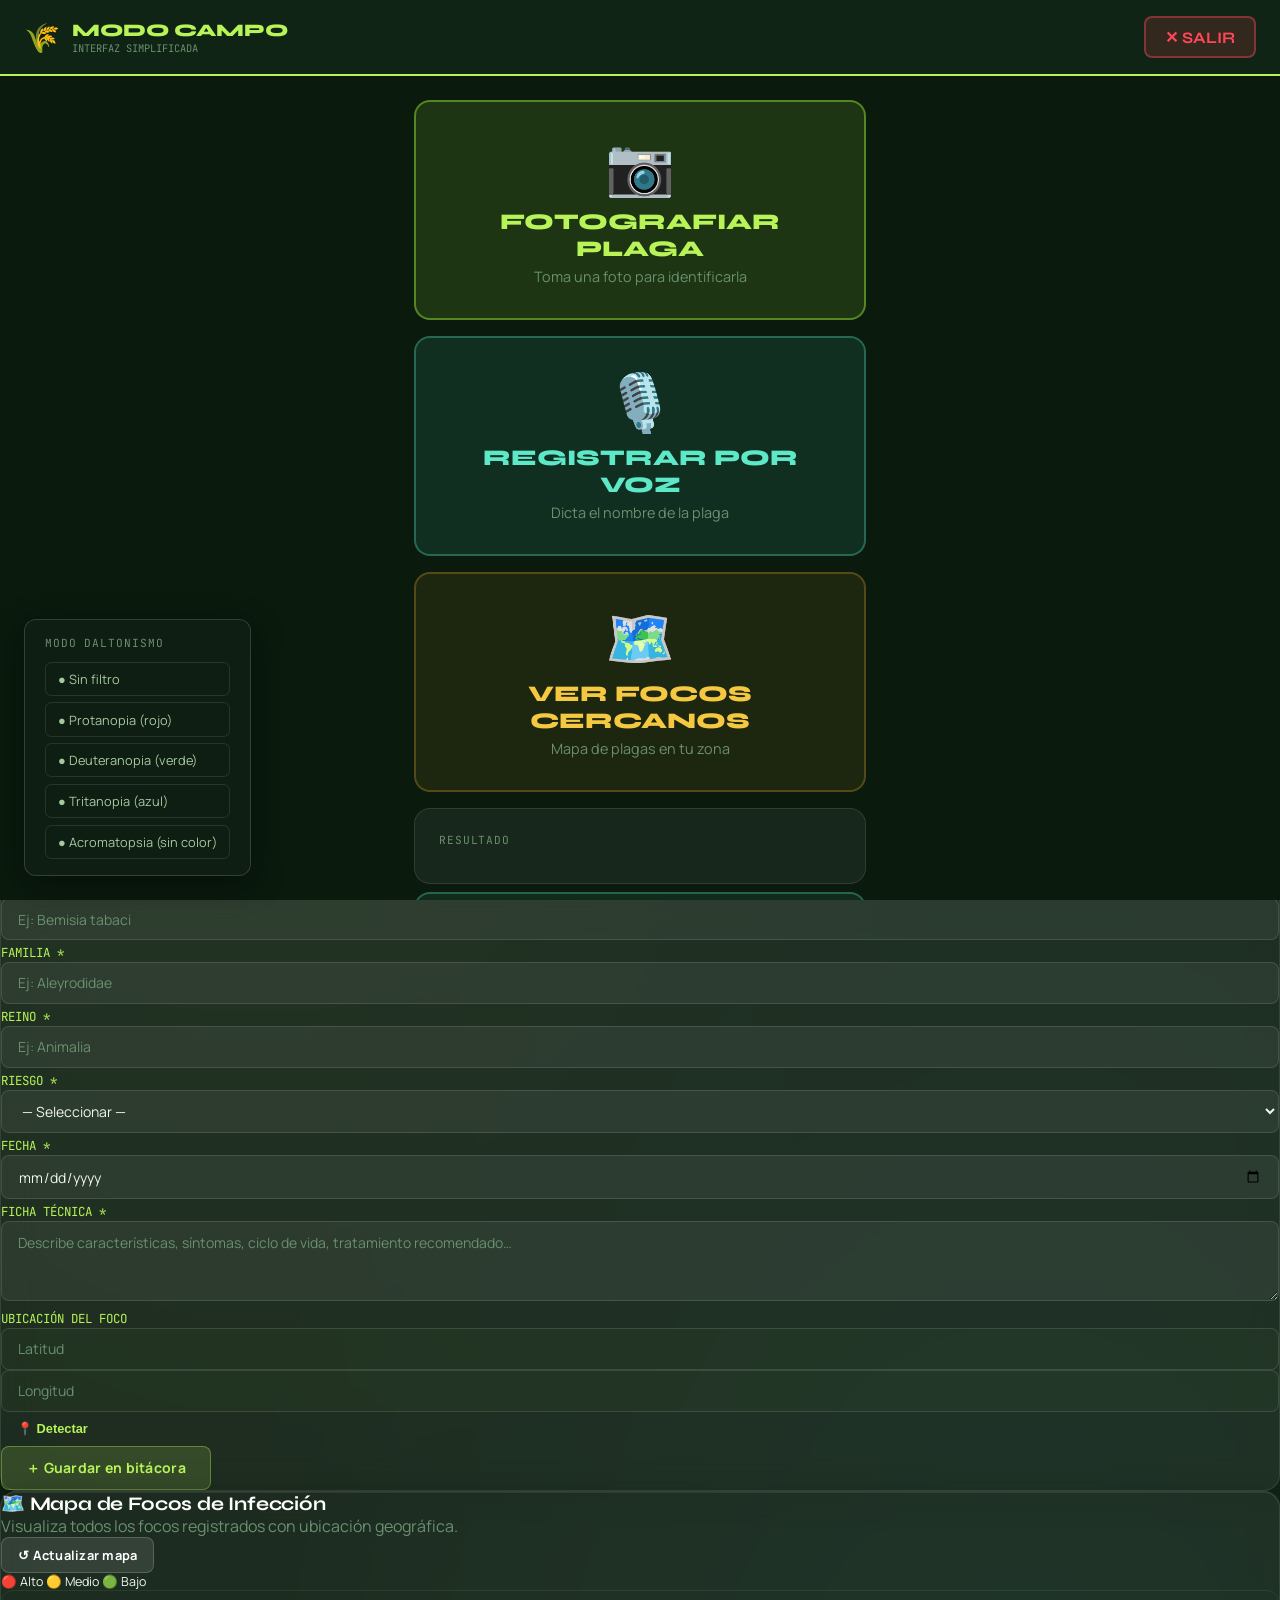
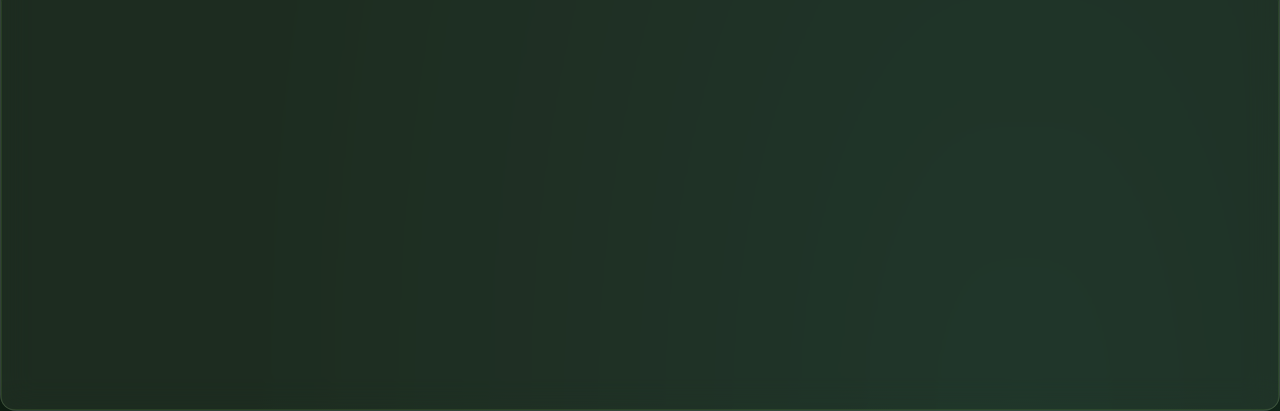
==== commit 10b6619a: "index focos" ====
--- a/index.html
+++ b/index.html
@@ -312,7 +312,7 @@
           </p>
         </div>
       </div>
-      <a href="#" onclick="window.open(API + '/reporte_pdf', '_blank')" target="_blank"
+      <a href="#" onclick="window.location.href = API_BASE + '/reporte_pdf'" target="_blank"
         style="display:inline-flex;align-items:center;gap:.5rem;background:rgba(168,255,62,.08);border:1px solid rgba(168,255,62,.25);color:var(--neon);padding:.55rem 1rem;border-radius:.5rem;font-size:.8rem;font-weight:600;text-decoration:none;white-space:nowrap;transition:all .2s;font-family:'JetBrains Mono',monospace;letter-spacing:.03em;"
         onmouseover="this.style.background='rgba(168,255,62,.15)';this.style.boxShadow='0 0 16px rgba(168,255,62,.15)'"
         onmouseout="this.style.background='rgba(168,255,62,.08)';this.style.boxShadow='none'">
@@ -647,10 +647,11 @@
 <!-- ────────────────── SCRIPT ────────────────── -->
 <script src="https://unpkg.com/leaflet@1.9.4/dist/leaflet.js"></script>
 <script>
-   const API = `${window.location.protocol}//${window.location.hostname}:8000`;
+const API = "https://agroguard-03nz.onrender.com";
+
 const API_KEY = "my-public-key";
-const API_BASE = API; // Alias para usar la base del API en todas las peticiones
-  let mapaLeaflet = null;
+let mapaLeaflet = null;
+const API_BASE = API;
 
   /* ─── Tabs ─── */
 function cambiarTab(tab) {
@@ -714,7 +715,10 @@
     try {
       const res = await fetch(`${API_BASE}/registrar`, {
         method: 'POST',
-        headers: { 'Content-Type': 'application/json', 'x-api-key': API_KEY },
+        headers: { 
+          'Content-Type': 'application/json', 
+          'x-api-key': API_KEY
+        },
         body: JSON.stringify({ nombre_plaga: nombre, nombre_cientifico, familia, reino, riesgo, ficha_tecnica, fecha }),
       });
       if (!res.ok) throw new Error((await res.json()).detail || 'Error desconocido');
@@ -740,11 +744,19 @@
 
     // Peticiones en paralelo
     const [localResult, gbifResult] = await Promise.allSettled([
-      fetch(`${API_BASE}/consultar/${encodeURIComponent(nombre)}`, { headers: { 'x-api-key': API_KEY } }).then(r => {
+      fetch(`${API_BASE}/buscar_local/${encodeURIComponent(nombre)}`, { 
+        headers: { 
+          'x-api-key': API_KEY
+        } 
+      }).then(r => {
         if (!r.ok) return r.json().then(e => Promise.reject(e.detail || 'No encontrado'));
         return r.json();
       }),
-      fetch(`${API_BASE}/buscar_externo/${encodeURIComponent(nombre)}`, { headers: { 'x-api-key': API_KEY } }).then(r => {
+      fetch(`${API_BASE}/buscar_externo/${encodeURIComponent(nombre)}`, { 
+        headers: { 
+          'x-api-key': API_KEY
+        } 
+      }).then(r => {
         if (!r.ok) return r.json().then(e => Promise.reject(e.detail || 'No encontrado'));
         return r.json();
       }),
@@ -967,10 +979,14 @@
 
     // ── Paso 3: /buscar_externo que ya funciona perfecto ──
     try {
-      const res = await fetch(`${API_BASE}/buscar_externo/${encodeURIComponent(nombreDetectado)}`, { headers: { 'x-api-key': API_KEY } });
+      const res = await fetch(`${API_BASE}/buscar_externo/${encodeURIComponent(nombreDetectado)}`, { 
+        headers: { 
+          'x-api-key': API_KEY
+        } 
+      });
       if (!res.ok) {
         const e = await res.json();
-        contenedor.innerHTML = errorBox(`Claude detectó "" pero: ${e.detail}`);
+        contenedor.innerHTML = errorBox(`Claude detectó "${nombreDetectado}" pero: ${e.detail}`);
         return;
       }
       const g = await res.json();
@@ -983,7 +999,7 @@
               onerror="this.parentElement.style.display='none'" />
           </div>` : ''}
           <p class="mono mb-2" style="font-size:.68rem;color:var(--amber);letter-spacing:.08em;">IDENTIFICACIÓN POR IMAGEN · IA</p>
-          <p class="mono mb-3" style="font-size:.7rem;color:var(--muted);">Claude detectó: <span style="color:var(--white);font-style:italic;"></span></p>
+          <p class="mono mb-3" style="font-size:.7rem;color:var(--muted);">Claude detectó: <span style="color:var(--white);font-style:italic;">${nombreDetectado}</span></p>
           <table class="w-full text-sm" style="border-collapse:collapse;">
             <tr>
               <td class="py-1 pr-3" style="color:var(--muted);font-size:.78rem;font-weight:600;white-space:nowrap;">Nombre científico</td>
@@ -1046,7 +1062,10 @@
       const lngVal = document.getElementById('f-longitud').value;
       const res = await fetch(`${API_BASE}/registrar`, {
         method: 'POST',
-        headers: { 'Content-Type': 'application/json', 'x-api-key': API_KEY },
+        headers: { 
+          'Content-Type': 'application/json', 
+          'x-api-key': API_KEY
+        },
         body: JSON.stringify({
           nombre_plaga: nombre, nombre_cientifico, familia, reino, riesgo, ficha_tecnica, fecha,
           latitud:  latVal  ? parseFloat(latVal)  : null,
@@ -1495,20 +1514,57 @@
 
 
   function inicializarMapa(lat = 19.4326, lng = -99.1332) {
-    if (mapaLeaflet) { mapaLeaflet.remove(); mapaLeaflet = null; }
+    if (mapaLeaflet) { 
+        mapaLeaflet.remove(); 
+        mapaLeaflet = null; 
+    }
+    
     mapaLeaflet = L.map('mapa').setView([lat, lng], 5);
+    
     L.tileLayer('https://{s}.tile.openstreetmap.org/{z}/{x}/{y}.png', {
-      attribution: '© OpenStreetMap contributors', maxZoom: 18,
+        attribution: '© OpenStreetMap contributors', 
+        maxZoom: 18,
     }).addTo(mapaLeaflet);
+    
     return mapaLeaflet;
-  }
-
-  async function cargarMapa() {
+}
+
+async function cargarMapa() {
     const status = document.getElementById('mapa-status');
     status.textContent = 'Cargando focos...';
-    const mapa = inicializarMapa();
+    
+    // Llamamos a la función directamente (ella ya configura la global 'mapaLeaflet')
+    inicializarMapa(); 
+    
     try {
-      const res = await fetch(`${API_BASE}/focos`, { headers: { 'x-api-key': API_KEY } });
+        // Quitamos los headers para que la petición a Render sea directa y limpia
+        const res = await fetch(`${API_BASE}/focos`);
+        
+        if (!res.ok) throw new Error("Error en la respuesta del servidor");
+        
+        const focos = await res.json();
+        
+        // Limpiamos el texto de carga
+        status.textContent = ''; 
+        
+        // Dibujamos los marcadores usando la variable global correcta
+        focos.forEach(foco => {
+            if (foco.latitud && foco.longitud) {
+                L.marker([foco.latitud, foco.longitud])
+                    .addTo(mapaLeaflet)
+                    .bindPopup(`
+                        <b>${foco.nombre_plaga || 'Plaga'}</b><br>
+                        Riesgo: ${foco.riesgo || 'No definido'}<br>
+                        Finca: ${foco.finca || 'Local'}
+                    `);
+            }
+        });
+
+    } catch (error) {
+        console.error("Error al cargar los focos del mapa:", error);
+        status.textContent = 'Error al cargar los datos del mapa.';
+    }
+}
       if (!res.ok) { status.textContent = 'No hay registros con ubicación aún.'; return; }
       const focos = await res.json();
       if (!focos.length) { status.textContent = 'No hay focos con ubicación registrada aún.'; return; }
@@ -1521,7 +1577,7 @@
           weight: 2, opacity: 1, fillOpacity: 0.85,
         }).addTo(mapa).bindPopup(`
           <div style="font-family:sans-serif;min-width:180px;">
-            <p style="font-weight:700;margin:0 0 4px;color:;">${f.nombre_plaga}</p>
+            <p style="font-weight:700;margin:0 0 4px;color:var(--white);">${f.nombre_plaga}</p>
             <p style="font-style:italic;font-size:.8rem;margin:0 0 6px;color:var(--muted);">${f.nombre_cientifico}</p>
             <p style="font-size:.75rem;margin:0;"><b>Riesgo:</b> ${f.riesgo}</p>
             <p style="font-size:.75rem;margin:0;"><b>Familia:</b> ${f.familia}</p>
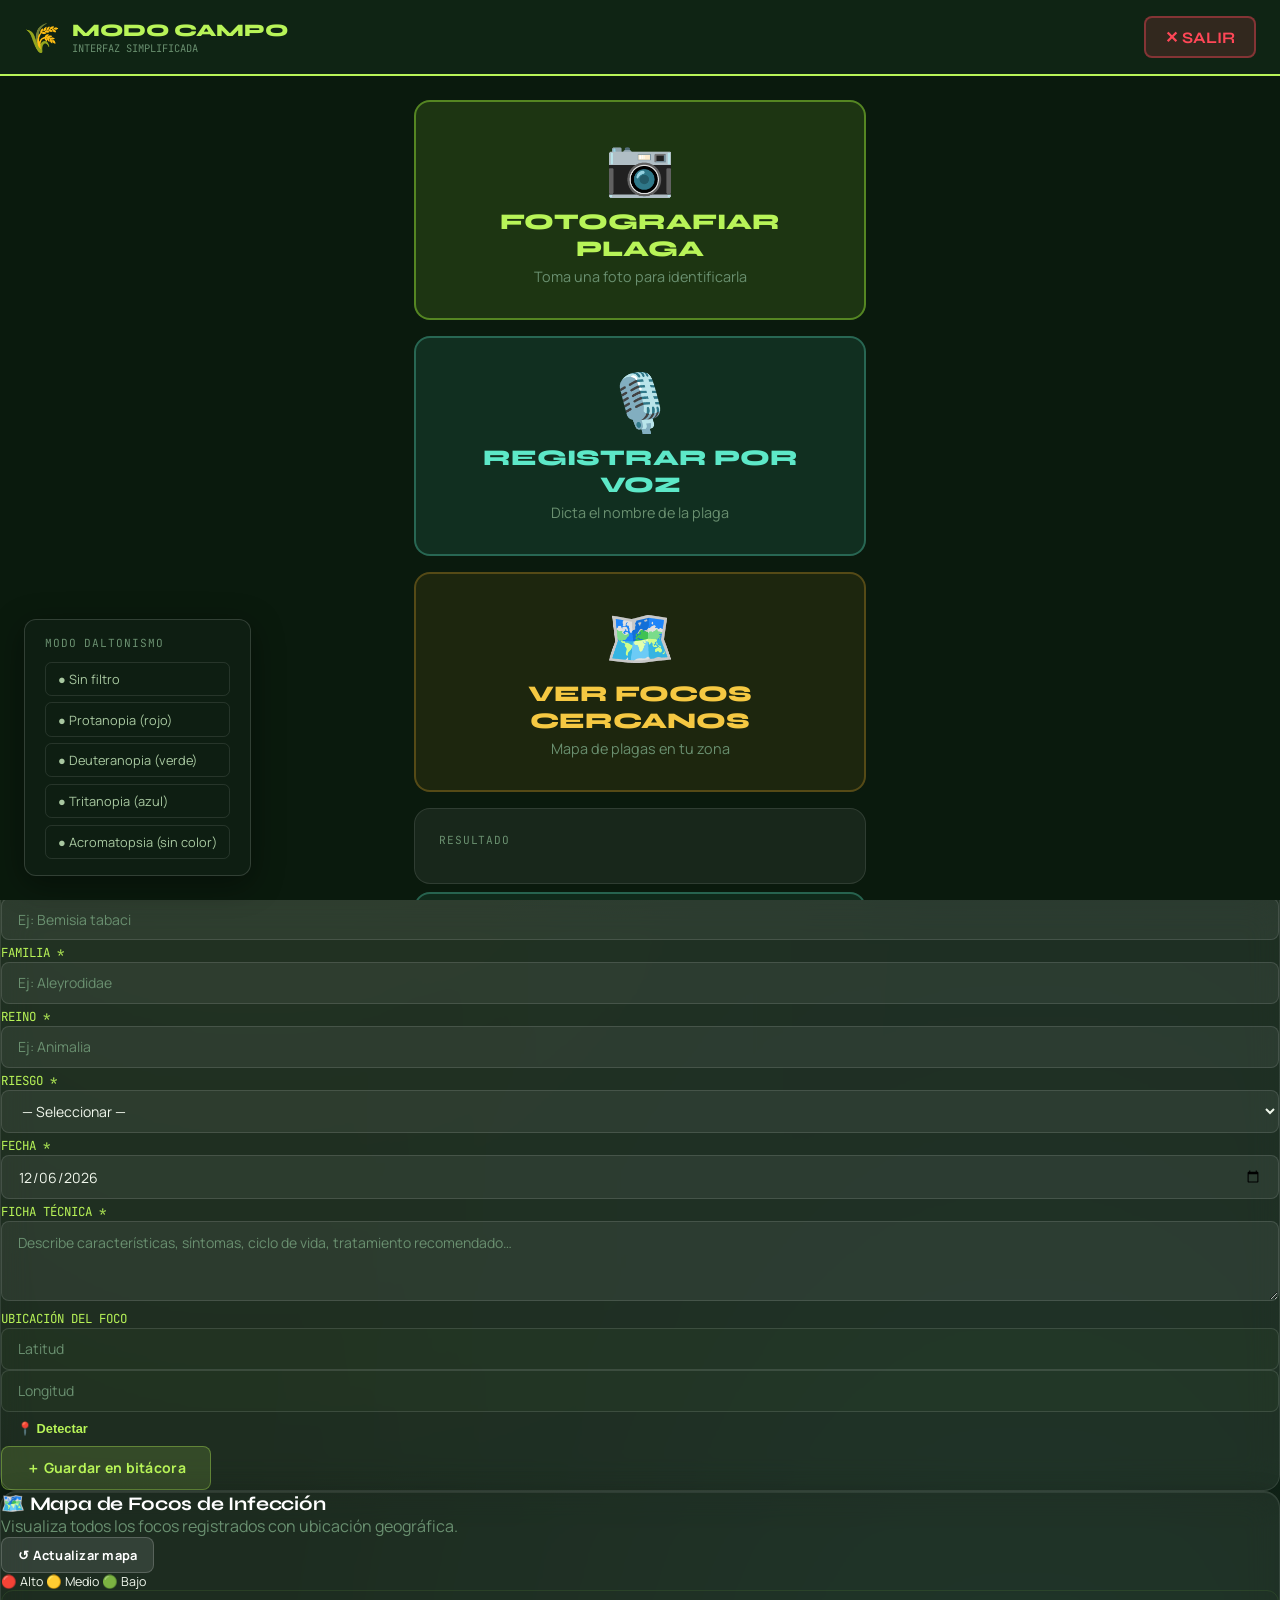
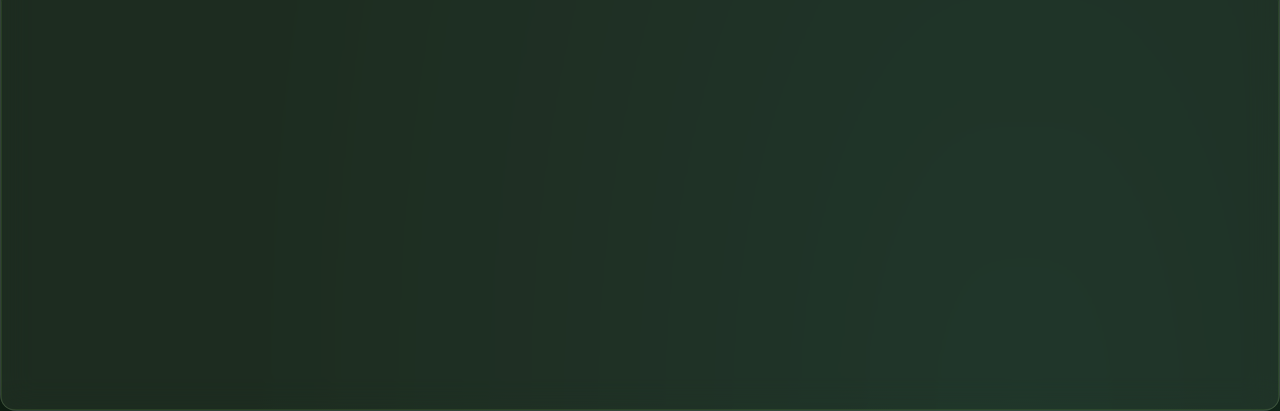
==== commit 98697b1b: "index vercel" ====
--- a/index.html
+++ b/index.html
@@ -1514,57 +1514,24 @@
 
 
   function inicializarMapa(lat = 19.4326, lng = -99.1332) {
-    if (mapaLeaflet) { 
-        mapaLeaflet.remove(); 
-        mapaLeaflet = null; 
-    }
-    
+    if (mapaLeaflet) { mapaLeaflet.remove(); mapaLeaflet = null; }
     mapaLeaflet = L.map('mapa').setView([lat, lng], 5);
-    
     L.tileLayer('https://{s}.tile.openstreetmap.org/{z}/{x}/{y}.png', {
-        attribution: '© OpenStreetMap contributors', 
-        maxZoom: 18,
+      attribution: '© OpenStreetMap contributors', maxZoom: 18,
     }).addTo(mapaLeaflet);
-    
     return mapaLeaflet;
-}
-
-async function cargarMapa() {
+  }
+
+  async function cargarMapa() {
     const status = document.getElementById('mapa-status');
     status.textContent = 'Cargando focos...';
-    
-    // Llamamos a la función directamente (ella ya configura la global 'mapaLeaflet')
-    inicializarMapa(); 
-    
+    const mapa = inicializarMapa();
     try {
-        // Quitamos los headers para que la petición a Render sea directa y limpia
-        const res = await fetch(`${API_BASE}/focos`);
-        
-        if (!res.ok) throw new Error("Error en la respuesta del servidor");
-        
-        const focos = await res.json();
-        
-        // Limpiamos el texto de carga
-        status.textContent = ''; 
-        
-        // Dibujamos los marcadores usando la variable global correcta
-        focos.forEach(foco => {
-            if (foco.latitud && foco.longitud) {
-                L.marker([foco.latitud, foco.longitud])
-                    .addTo(mapaLeaflet)
-                    .bindPopup(`
-                        <b>${foco.nombre_plaga || 'Plaga'}</b><br>
-                        Riesgo: ${foco.riesgo || 'No definido'}<br>
-                        Finca: ${foco.finca || 'Local'}
-                    `);
-            }
-        });
-
-    } catch (error) {
-        console.error("Error al cargar los focos del mapa:", error);
-        status.textContent = 'Error al cargar los datos del mapa.';
-    }
-}
+      const res = await fetch(`${API_BASE}/focos`, { 
+        headers: { 
+          'x-api-key': API_KEY
+        } 
+      });
       if (!res.ok) { status.textContent = 'No hay registros con ubicación aún.'; return; }
       const focos = await res.json();
       if (!focos.length) { status.textContent = 'No hay focos con ubicación registrada aún.'; return; }
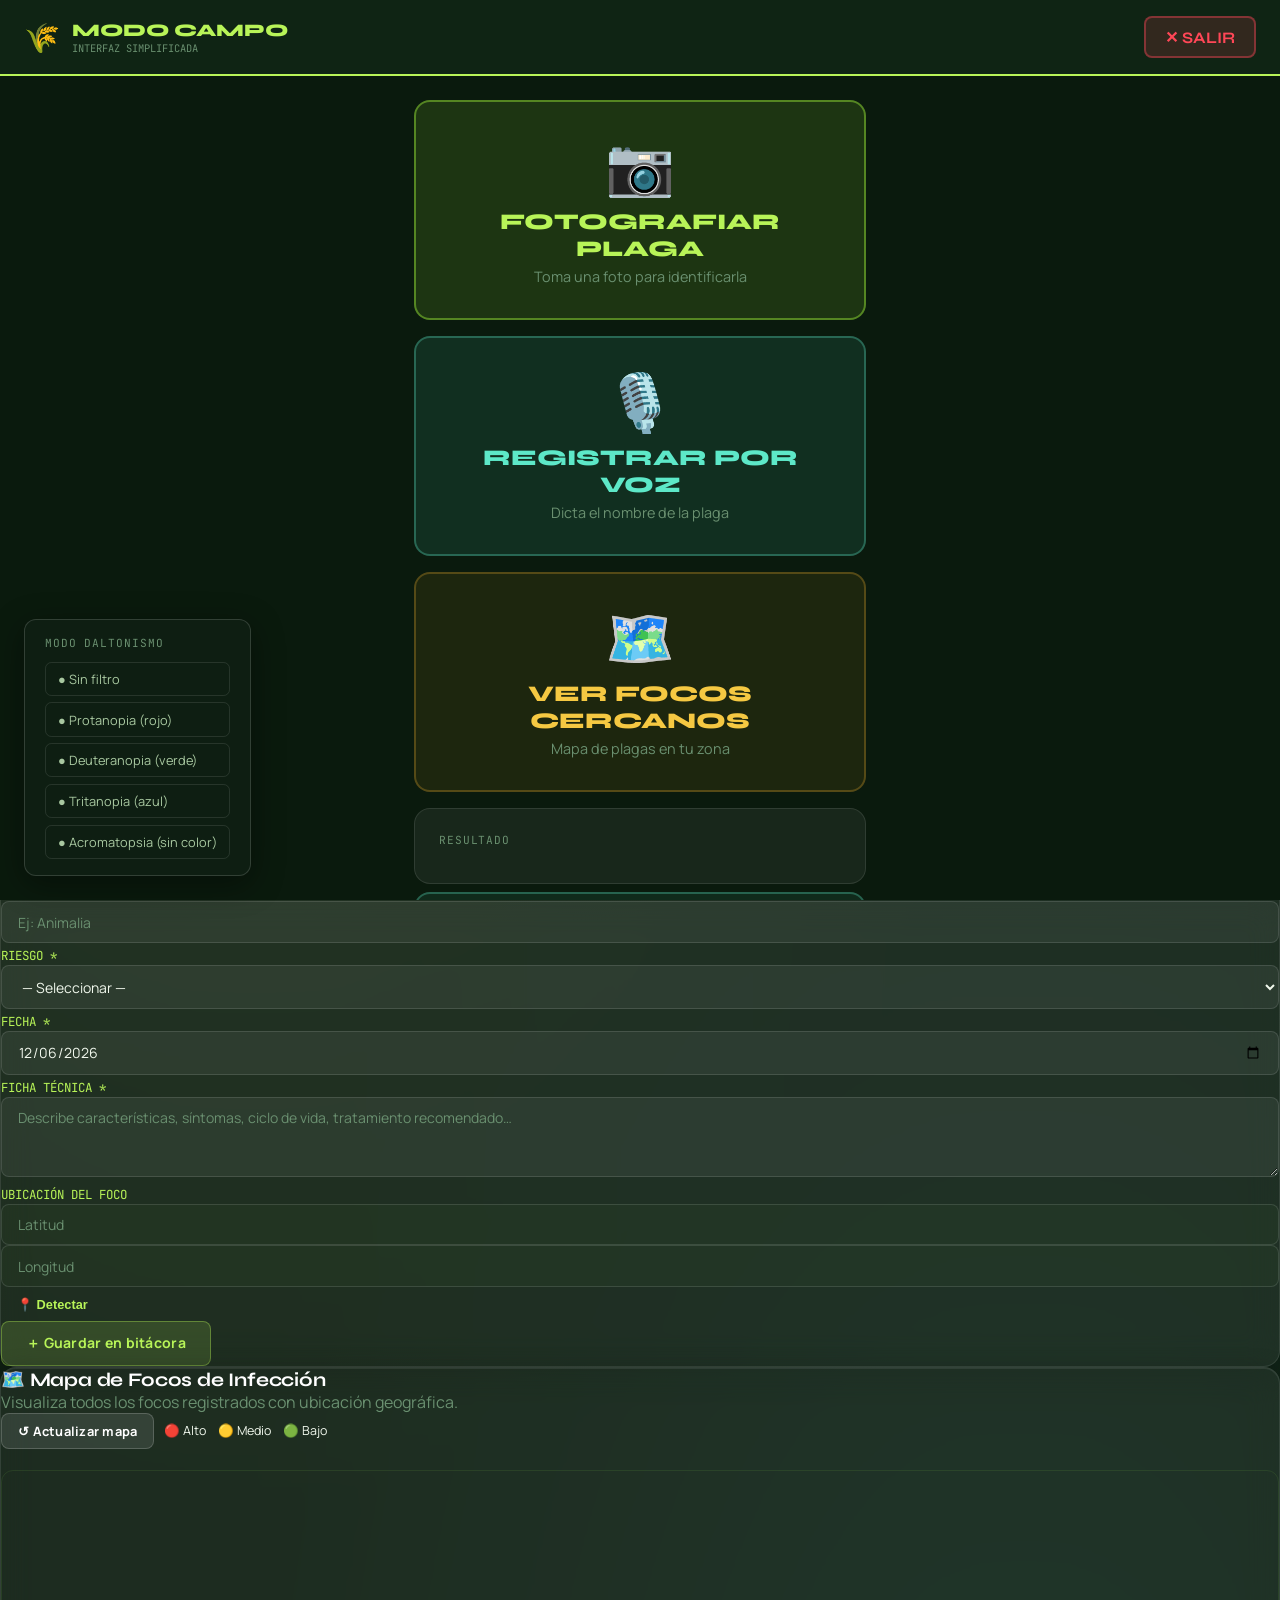
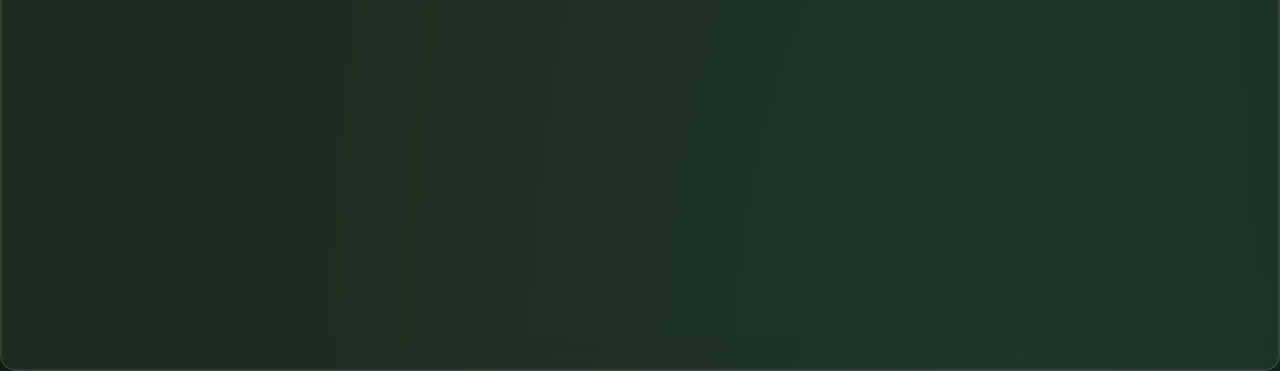
==== commit 85f12460: "index responsive" ====
--- a/index.html
+++ b/index.html
@@ -293,66 +293,57 @@
 <div class="content">
 
   <!-- ────────────────── HEADER ────────────────── -->
-  <header class="header-bar">
-    <div class="max-w-4xl mx-auto flex items-center justify-between gap-4">
-      <div class="flex items-center gap-3">
-        <!-- Logo SVG -->
-        <div style="width:42px;height:42px;background:rgba(168,255,62,.1);border:1px solid rgba(168,255,62,.25);border-radius:.5rem;display:flex;align-items:center;justify-content:center;">
-          <svg width="24" height="24" viewBox="0 0 24 24" fill="none" xmlns="http://www.w3.org/2000/svg">
-            <path d="M12 2C8 2 4 5 4 10c0 3 1.5 5.5 4 7l1 5h6l1-5c2.5-1.5 4-4 4-7 0-5-4-8-8-8z" stroke="#a8ff3e" stroke-width="1.5" fill="none"/>
-            <path d="M12 6v8M9 9l3-3 3 3" stroke="#a8ff3e" stroke-width="1.5" stroke-linecap="round"/>
-          </svg>
+  <header class="header-bar" style="padding:.85rem 1.1rem;">
+    <div class="max-w-4xl mx-auto" style="display:flex;flex-direction:column;gap:.6rem;">
+
+      <!-- FILA 1: Logo izquierda | Botones derecha -->
+      <div style="display:flex;align-items:center;justify-content:space-between;gap:.5rem;">
+
+        <!-- Logo -->
+        <div style="display:flex;align-items:center;gap:.55rem;flex:1;min-width:0;">
+          <div style="flex-shrink:0;width:34px;height:34px;background:rgba(168,255,62,.1);border:1px solid rgba(168,255,62,.25);border-radius:.45rem;display:flex;align-items:center;justify-content:center;">
+            <svg width="18" height="18" viewBox="0 0 24 24" fill="none">
+              <path d="M12 2C8 2 4 5 4 10c0 3 1.5 5.5 4 7l1 5h6l1-5c2.5-1.5 4-4 4-7 0-5-4-8-8-8z" stroke="#a8ff3e" stroke-width="1.5" fill="none"/>
+              <path d="M12 6v8M9 9l3-3 3 3" stroke="#a8ff3e" stroke-width="1.5" stroke-linecap="round"/>
+            </svg>
+          </div>
+          <div style="min-width:0;overflow:hidden;">
+            <h1 style="font-family:'Syne',sans-serif;font-size:1.35rem;font-weight:800;color:var(--neon);letter-spacing:-.02em;line-height:1;">AGROGUARD</h1>
+            <p style="font-family:'JetBrains Mono',monospace;color:var(--muted);font-size:.6rem;margin-top:.1rem;letter-spacing:.05em;white-space:nowrap;overflow:hidden;text-overflow:ellipsis;">GESTIÓN DE PLAGAS · v1.0</p>
+          </div>
         </div>
-        <div>
-          <h1 style="font-family:'Syne',sans-serif;font-size:1.6rem;font-weight:800;color:var(--neon);letter-spacing:-.02em;line-height:1;">
-            AGROGUARD
-          </h1>
-          <p class="mono" style="color:var(--muted);font-size:.7rem;margin-top:.15rem;letter-spacing:.08em;">
-            SISTEMA DE GESTIÓN DE PLAGAS · v1.0
-          </p>
+
+        <!-- Botones compactos -->
+        <div style="display:flex;align-items:center;gap:.25rem;flex-shrink:0;">
+          <select id="selector-idioma" onchange="cambiarIdioma(this.value)"
+            style="background:rgba(255,255,255,.08);border:1px solid rgba(255,255,255,.18);color:var(--text);padding:.35rem .3rem;border-radius:.4rem;cursor:pointer;font-size:.7rem;font-family:'JetBrains Mono',monospace;outline:none;width:60px;">
+            <option value="es">🇲🇽 ES</option>
+            <option value="en">🇺🇸 EN</option>
+            <option value="pt">🇧🇷 PT</option>
+          </select>
+          <button onclick="toggleModoCampo()" id="btn-campo" title="Modo Campo"
+            style="background:rgba(255,255,255,.08);border:1px solid rgba(255,255,255,.18);color:var(--text);width:34px;height:34px;border-radius:.4rem;cursor:pointer;font-size:.85rem;display:flex;align-items:center;justify-content:center;">🌾</button>
+          <button onclick="toggleDaltonismo()" id="btn-daltonismo" title="Modo daltonismo"
+            style="background:rgba(255,255,255,.08);border:1px solid rgba(255,255,255,.18);color:var(--text);width:34px;height:34px;border-radius:.4rem;cursor:pointer;font-size:.85rem;display:flex;align-items:center;justify-content:center;">👁</button>
+          <button onclick="toggleLectorVoz()" id="btn-voz" title="Lector de voz"
+            style="background:rgba(255,255,255,.08);border:1px solid rgba(255,255,255,.18);color:var(--text);width:34px;height:34px;border-radius:.4rem;cursor:pointer;font-size:.85rem;display:flex;align-items:center;justify-content:center;">🔊</button>
         </div>
       </div>
+
+      <!-- FILA 2: Botón PDF ancho completo -->
       <a href="#" onclick="window.location.href = API_BASE + '/reporte_pdf'" target="_blank"
-        style="display:inline-flex;align-items:center;gap:.5rem;background:rgba(168,255,62,.08);border:1px solid rgba(168,255,62,.25);color:var(--neon);padding:.55rem 1rem;border-radius:.5rem;font-size:.8rem;font-weight:600;text-decoration:none;white-space:nowrap;transition:all .2s;font-family:'JetBrains Mono',monospace;letter-spacing:.03em;"
-        onmouseover="this.style.background='rgba(168,255,62,.15)';this.style.boxShadow='0 0 16px rgba(168,255,62,.15)'"
-        onmouseout="this.style.background='rgba(168,255,62,.08)';this.style.boxShadow='none'">
-        <svg width="14" height="14" viewBox="0 0 24 24" fill="none" stroke="currentColor" stroke-width="2"><path d="M14 2H6a2 2 0 0 0-2 2v16a2 2 0 0 0 2 2h12a2 2 0 0 0 2-2V8z"/><polyline points="14 2 14 8 20 8"/><line x1="12" y1="18" x2="12" y2="12"/><line x1="9" y1="15" x2="15" y2="15"/></svg>
+        style="display:flex;align-items:center;justify-content:center;gap:.5rem;background:rgba(168,255,62,.08);border:1px solid rgba(168,255,62,.25);color:var(--neon);padding:.45rem 1rem;border-radius:.45rem;font-size:.78rem;font-weight:600;text-decoration:none;transition:all .2s;font-family:'JetBrains Mono',monospace;letter-spacing:.03em;"
+        onmouseover="this.style.background='rgba(168,255,62,.15)'"
+        onmouseout="this.style.background='rgba(168,255,62,.08)'">
+        <svg width="13" height="13" viewBox="0 0 24 24" fill="none" stroke="currentColor" stroke-width="2"><path d="M14 2H6a2 2 0 0 0-2 2v16a2 2 0 0 0 2 2h12a2 2 0 0 0 2-2V8z"/><polyline points="14 2 14 8 20 8"/><line x1="12" y1="18" x2="12" y2="12"/><line x1="9" y1="15" x2="15" y2="15"/></svg>
         <span data-i18n="btn_pdf">REPORTE PDF</span>
       </a>
 
-      <!-- ── Botones de Accesibilidad ── -->
-      <div style="display:flex;gap:.4rem;">
-        <!-- Selector de idioma -->
-        <select id="selector-idioma" onchange="cambiarIdioma(this.value)"
-          style="background:rgba(255,255,255,.08);border:1px solid rgba(255,255,255,.18);color:var(--text);padding:.5rem .6rem;border-radius:.5rem;cursor:pointer;font-size:.8rem;font-family:'JetBrains Mono',monospace;outline:none;transition:all .2s;">
-          <option value="es">🇲🇽 ES</option>
-          <option value="en">🇺🇸 EN</option>
-          <option value="pt">🇧🇷 PT</option>
-        </select>
-        <button onclick="toggleModoCampo()" id="btn-campo" title="Modo Campo"
-          style="background:rgba(255,255,255,.08);border:1px solid rgba(255,255,255,.18);color:var(--text);padding:.5rem .7rem;border-radius:.5rem;cursor:pointer;font-size:.85rem;transition:all .2s;"
-          onmouseover="this.style.background='rgba(255,255,255,.16)'"
-          onmouseout="this.style.background='rgba(255,255,255,.08)'">
-          🌾
-        </button>
-        <button onclick="toggleDaltonismo()" id="btn-daltonismo" title="Modo daltonismo"
-          style="background:rgba(255,255,255,.08);border:1px solid rgba(255,255,255,.18);color:var(--text);padding:.5rem .7rem;border-radius:.5rem;cursor:pointer;font-size:.85rem;transition:all .2s;"
-          onmouseover="this.style.background='rgba(255,255,255,.16)'"
-          onmouseout="this.style.background='rgba(255,255,255,.08)'">
-          👁
-        </button>
-        <button onclick="toggleLectorVoz()" id="btn-voz" title="Lector de voz"
-          style="background:rgba(255,255,255,.08);border:1px solid rgba(255,255,255,.18);color:var(--text);padding:.5rem .7rem;border-radius:.5rem;cursor:pointer;font-size:.85rem;transition:all .2s;"
-          onmouseover="this.style.background='rgba(255,255,255,.16)'"
-          onmouseout="this.style.background='rgba(255,255,255,.08)'">
-          🔊
-        </button>
-      </div>
     </div>
   </header>
 
   <!-- ────────────────── MODO CAMPO ────────────────── -->
-  <div id="modo-campo-overlay" class="hidden" style="position:fixed;inset:0;z-index:500;background:#0a1a0d;overflow-y:auto;">
+  <div id="modo-campo-overlay" class="hidden" style="position:fixed;inset:0;z-index:500;background:#0a1a0d;overflow-y:auto;overflow-x:auto;-webkit-overflow-scrolling:touch;">
     <!-- Header modo campo -->
     <div style="background:#0f2414;border-bottom:2px solid var(--neon);padding:1rem 1.5rem;display:flex;align-items:center;justify-content:space-between;">
       <div style="display:flex;align-items:center;gap:.75rem;">
@@ -463,17 +454,17 @@
   <main class="max-w-4xl mx-auto px-4 py-6">
 
     <!-- ────────────────── TABS NAV ────────────────── -->
-    <div style="display:flex;gap:.4rem;margin-bottom:1.25rem;background:rgba(255,255,255,.06);border:1px solid rgba(255,255,255,.1);border-radius:.6rem;padding:.35rem;">
-      <button onclick="cambiarTab('consultar')" id="tab-consultar" class="tab-btn active-tab" style="flex:1;">
+    <div class="flex flex-wrap gap-1 md:gap-2 mb-4 bg-white/5 border border-white/10 rounded-md p-1">
+      <button onclick="cambiarTab('consultar')" id="tab-consultar" class="tab-btn active-tab min-w-[44px] min-h-[44px]" style="flex:1;">
         <span style="margin-right:.35rem;">⌕</span> Consultar
       </button>
-      <button onclick="cambiarTab('imagen')" id="tab-imagen" class="tab-btn" style="flex:1;">
+      <button onclick="cambiarTab('imagen')" id="tab-imagen" class="tab-btn min-w-[44px] min-h-[44px]" style="flex:1;">
         <span style="margin-right:.35rem;">◈</span> Imagen
       </button>
-      <button onclick="cambiarTab('registrar')" id="tab-registrar" class="tab-btn" style="flex:1;">
+      <button onclick="cambiarTab('registrar')" id="tab-registrar" class="tab-btn min-w-[44px] min-h-[44px]" style="flex:1;">
         <span style="margin-right:.35rem;">⊕</span> Registrar
       </button>
-      <button onclick="cambiarTab('mapa')" id="tab-mapa" class="tab-btn" style="flex:1;">
+      <button onclick="cambiarTab('mapa')" id="tab-mapa" class="tab-btn min-w-[44px] min-h-[44px]" style="flex:1;">
         <span style="margin-right:.35rem;">◎</span> Mapa
       </button>
     </div>
@@ -560,26 +551,26 @@
         <p class="text-sm mb-4" style="color:var(--muted);">
           <span data-i18n="desc_registrar">Añade un nuevo registro a la bitácora local de AgroGuard.</span>
         </p>
-        <div class="grid grid-cols-1 gap-3 sm:grid-cols-2">
+        <div class="grid grid-cols-1 gap-3 sm:grid-cols-2 lg:grid-cols-3">
           <div class="flex flex-col gap-1">
             <label class="mono text-xs" style="color:var(--neon);" data-i18n="label_nombre">NOMBRE *</label>
-            <input id="f-nombre" type="text" data-i18n="placeholder_buscar" placeholder="Ej: mosca blanca" />
+            <input id="f-nombre" type="text" data-i18n="placeholder_buscar" placeholder="Ej: mosca blanca" class="h-11" />
           </div>
           <div class="flex flex-col gap-1">
             <label class="mono text-xs" style="color:var(--neon);" data-i18n="label_ncientifico">NOMBRE CIENTÍFICO *</label>
-            <input id="f-nombre-cientifico" type="text" data-i18n="placeholder_ncientifico" placeholder="Ej: Bemisia tabaci" />
+            <input id="f-nombre-cientifico" type="text" data-i18n="placeholder_ncientifico" placeholder="Ej: Bemisia tabaci" class="h-11" />
           </div>
           <div class="flex flex-col gap-1">
             <label class="mono text-xs" style="color:var(--neon);" data-i18n="label_familia">FAMILIA *</label>
-            <input id="f-familia" type="text" data-i18n="placeholder_familia"    placeholder="Ej: Aleyrodidae" />
+            <input id="f-familia" type="text" data-i18n="placeholder_familia"    placeholder="Ej: Aleyrodidae" class="h-11" />
           </div>
           <div class="flex flex-col gap-1">
             <label class="mono text-xs" style="color:var(--neon);" data-i18n="label_reino">REINO *</label>
-            <input id="f-reino" type="text" data-i18n="placeholder_reino"      placeholder="Ej: Animalia" />
+            <input id="f-reino" type="text" data-i18n="placeholder_reino"      placeholder="Ej: Animalia" class="h-11" />
           </div>
           <div class="flex flex-col gap-1">
             <label class="mono text-xs" style="color:var(--neon);" data-i18n="label_riesgo">RIESGO *</label>
-            <select id="f-riesgo">
+            <select id="f-riesgo" class="h-11">
               <option value="" data-i18n="opt_seleccionar">— Seleccionar —</option>
               <option value="Alto" data-i18n="opt_alto">🔴 Alto</option>
               <option value="Medio" data-i18n="opt_medio">🟡 Medio</option>
@@ -588,7 +579,7 @@
           </div>
           <div class="flex flex-col gap-1">
             <label class="mono text-xs" style="color:var(--neon);" data-i18n="label_fecha">FECHA *</label>
-            <input id="f-fecha" type="date" />
+            <input id="f-fecha" type="date" class="h-11" />
           </div>
           <div class="flex flex-col gap-1 sm:col-span-2">
             <label class="mono text-xs" style="color:var(--neon);" data-i18n="label_ficha">FICHA TÉCNICA *</label>
@@ -597,8 +588,8 @@
           <div class="flex flex-col gap-1 sm:col-span-2">
             <label class="mono text-xs" style="color:var(--neon);" data-i18n="label_ubicacion">UBICACIÓN DEL FOCO</label>
             <div class="flex gap-2 items-center">
-              <input id="f-latitud" type="text" data-i18n="placeholder_lat" placeholder="Latitud" readonly style="background:rgba(93,138,58,.06);cursor:default;" />
-              <input id="f-longitud" type="text" data-i18n="placeholder_lng" placeholder="Longitud" readonly style="background:rgba(93,138,58,.06);cursor:default;" />
+              <input id="f-latitud" type="text" data-i18n="placeholder_lat" placeholder="Latitud" readonly style="background:rgba(93,138,58,.06);cursor:default;" class="h-11" />
+              <input id="f-longitud" type="text" data-i18n="placeholder_lng" placeholder="Longitud" readonly style="background:rgba(93,138,58,.06);cursor:default;" class="h-11" />
               <button type="button" onclick="obtenerUbicacion()"
                 style="white-space:nowrap;padding:.6rem 1rem;border-radius:.5rem;border:1.5px solid var(--leaf);color:var(--neon);background:transparent;cursor:pointer;font-size:.8rem;font-weight:600;transition:all .2s;"
                 onmouseover="this.style.background='var(--leaf)';this.style.color='#fff'"
@@ -610,7 +601,7 @@
           </div>
         </div>
         <div class="mt-4 flex justify-end">
-          <button class="btn-primary" onclick="registrarPlaga()">
+          <button class="btn-primary w-full" onclick="registrarPlaga()">
             <span data-i18n="btn_guardar">＋ Guardar en bitácora</span>
           </button>
         </div>
@@ -619,25 +610,31 @@
 
     <!-- ────────────────── TAB: MAPA ────────────────── -->
     <div id="panel-mapa" class="tab-panel hidden">
-      <section class="card p-6">
+      <section class="card p-4 md:p-6">
         <div class="section-title mb-1 flex items-center gap-2">
           <span>🗺️</span> <span data-i18n="titulo_mapa">Mapa de Focos de Infección</span>
         </div>
         <p class="text-sm mb-4" style="color:var(--muted);">
           <span data-i18n="desc_mapa">Visualiza todos los focos registrados con ubicación geográfica.</span>
         </p>
-        <div class="flex gap-2 mb-3">
+
+        <!-- 1. PANEL DE CONTROLES (arriba en móvil, fila en desktop) -->
+        <div style="display:flex;flex-wrap:wrap;align-items:center;gap:.6rem;margin-bottom:.75rem;">
           <button class="btn-search" style="font-size:.8rem;padding:.5rem 1rem;" onclick="cargarMapa()">
             <span data-i18n="btn_actualizar">↺ Actualizar mapa</span>
           </button>
-          <div class="flex items-center gap-3 ml-2" style="font-size:.78rem;">
+          <div style="display:flex;align-items:center;gap:.75rem;font-size:.78rem;flex-wrap:wrap;">
             <span data-i18n="riesgo_alto">🔴 Alto</span>
             <span data-i18n="riesgo_medio">🟡 Medio</span>
             <span data-i18n="riesgo_bajo">🟢 Bajo</span>
           </div>
+          <p id="mapa-status" class="mono" style="font-size:.72rem;color:var(--muted);width:100%;margin:0;"></p>
         </div>
-        <div id="mapa" style="height:420px;border-radius:.75rem;border:1px solid rgba(93,138,58,.2);overflow:hidden;"></div>
-        <p id="mapa-status" class="mono text-center mt-2" style="font-size:.72rem;color:var(--muted);"></p>
+
+        <!-- 2. MAPA con altura responsiva garantizada -->
+        <div id="mapa-wrapper" style="width:100%;height:55vw;min-height:260px;max-height:500px;border-radius:.75rem;border:1px solid rgba(93,138,58,.2);overflow:hidden;position:relative;">
+          <div id="mapa" style="height:100%;width:100%;"></div>
+        </div>
       </section>
     </div>
 
@@ -647,9 +644,25 @@
 <!-- ────────────────── SCRIPT ────────────────── -->
 <script src="https://unpkg.com/leaflet@1.9.4/dist/leaflet.js"></script>
 <script>
+// ResizeObserver: reajusta Leaflet si el wrapper cambia de tamaño (rotación, resize)
+window.addEventListener('DOMContentLoaded', () => {
+  const wrapper = document.getElementById('mapa-wrapper');
+  if (wrapper && window.ResizeObserver) {
+    new ResizeObserver(() => {
+      const mapaDiv = document.getElementById('mapa');
+      if (mapaDiv && wrapper.offsetHeight > 0) {
+        mapaDiv.style.height = wrapper.offsetHeight + 'px';
+      }
+      if (window.mapaLeaflet) window.mapaLeaflet.invalidateSize();
+    }).observe(wrapper);
+  }
+});
+</script>
+<script>
 const API = "https://agroguard-03nz.onrender.com";
 
 const API_KEY = "my-public-key";
+window.mapaLeaflet = null;
 let mapaLeaflet = null;
 const API_BASE = API;
 
@@ -667,9 +680,15 @@
   const tabActual   = document.getElementById(`tab-${tab}`);
   if (panelActual) panelActual.classList.remove('hidden');
   if (tabActual)   tabActual.classList.add('active-tab');
-  // Si el panel es el mapa, forzamos el resize de Leaflet
+  // Si el panel es el mapa, cargamos/refrescamos
   if (tab === 'mapa') {
-    setTimeout(() => { if (mapaLeaflet) mapaLeaflet.invalidateSize(); }, 100);
+    setTimeout(() => {
+      if (mapaLeaflet) {
+        mapaLeaflet.invalidateSize();
+      } else {
+        cargarMapa();
+      }
+    }, 150);
   }
 }
 
@@ -768,7 +787,7 @@
       document.getElementById('local-content').innerHTML = registros.map(r => `
         <div class="card p-4 fade-up" style="border-left:3px solid var(--cyan);background:rgba(5,20,28,.8);">
           <p class="mono text-xs mb-2" style="color:var(--cyan);">REGISTRO LOCAL</p>
-          <table class="w-full text-sm" style="border-collapse:collapse;">
+          <div class="overflow-x-auto"><table class="w-full min-w-[800px] text-sm" style="border-collapse:collapse;">
             <tr>
               <td class="py-1 pr-3" style="color:var(--muted);font-size:.78rem;font-weight:600;white-space:nowrap;">Nombre</td>
               <td style="font-weight:600;color:var(--text);">${r.nombre_plaga}</td>
@@ -778,23 +797,23 @@
               <td style="font-style:italic;font-weight:600;color:var(--text);">${r.nombre_cientifico}</td>
             </tr>
             <tr>
-              <td class="py-1 pr-3" style="color:var(--muted);font-size:.78rem;font-weight:600;">Familia</td>
-              <td style="color:var(--text);">${r.familia}</td>
+                <td class="py-1 pr-3 hidden sm:table-cell" style="color:var(--muted);font-size:.78rem;font-weight:600;">Familia</td>
+                <td class="hidden sm:table-cell" style="color:var(--text);">${r.familia}</td>
             </tr>
             <tr>
-              <td class="py-1 pr-3" style="color:var(--muted);font-size:.78rem;font-weight:600;">Reino</td>
-              <td style="color:var(--text);">${r.reino}</td>
+                <td class="py-1 pr-3 hidden sm:table-cell" style="color:var(--muted);font-size:.78rem;font-weight:600;">Reino</td>
+                <td class="hidden sm:table-cell" style="color:var(--text);">${r.reino}</td>
             </tr>
             <tr>
               <td class="py-1 pr-3" style="color:var(--muted);font-size:.78rem;font-weight:600;">Riesgo</td>
               <td>${badgeRiesgo(r.riesgo)}</td>
             </tr>
             <tr>
-              <td class="py-1 pr-3" style="color:var(--muted);font-size:.78rem;font-weight:600;vertical-align:top;">Ficha técnica</td>
-              <td style="color:var(--text);">${r.ficha_tecnica}</td>
+                <td class="py-1 pr-3 hidden sm:table-cell" style="color:var(--muted);font-size:.78rem;font-weight:600;vertical-align:top;">Ficha técnica</td>
+                <td class="hidden sm:table-cell" style="color:var(--text);">${r.ficha_tecnica}</td>
             </tr>
           </table>
-          <p class="mono text-right mt-2" style="font-size:.65rem;color:var(--muted);">fuente: BD local · #${r.id} · ${r.fecha}</p>
+           </div><p class="mono text-right mt-2" style="font-size:.65rem;color:var(--muted);">fuente: BD local · #${r.id} · ${r.fecha}</p>
         </div>`).join('');
     } else {
       document.getElementById('local-content').innerHTML =
@@ -1515,10 +1534,18 @@
 
   function inicializarMapa(lat = 19.4326, lng = -99.1332) {
     if (mapaLeaflet) { mapaLeaflet.remove(); mapaLeaflet = null; }
-    mapaLeaflet = L.map('mapa').setView([lat, lng], 5);
+    // Sincronizar altura del div#mapa con su wrapper antes de init
+    const wrapper = document.getElementById('mapa-wrapper');
+    const mapaDiv = document.getElementById('mapa');
+    if (wrapper && mapaDiv) {
+      mapaDiv.style.height = wrapper.offsetHeight + 'px';
+    }
+    mapaLeaflet = L.map('mapa', { zoomControl: true }).setView([lat, lng], 5);
+    window.mapaLeaflet = mapaLeaflet;
     L.tileLayer('https://{s}.tile.openstreetmap.org/{z}/{x}/{y}.png', {
       attribution: '© OpenStreetMap contributors', maxZoom: 18,
     }).addTo(mapaLeaflet);
+    setTimeout(() => mapaLeaflet && mapaLeaflet.invalidateSize(), 200);
     return mapaLeaflet;
   }
 
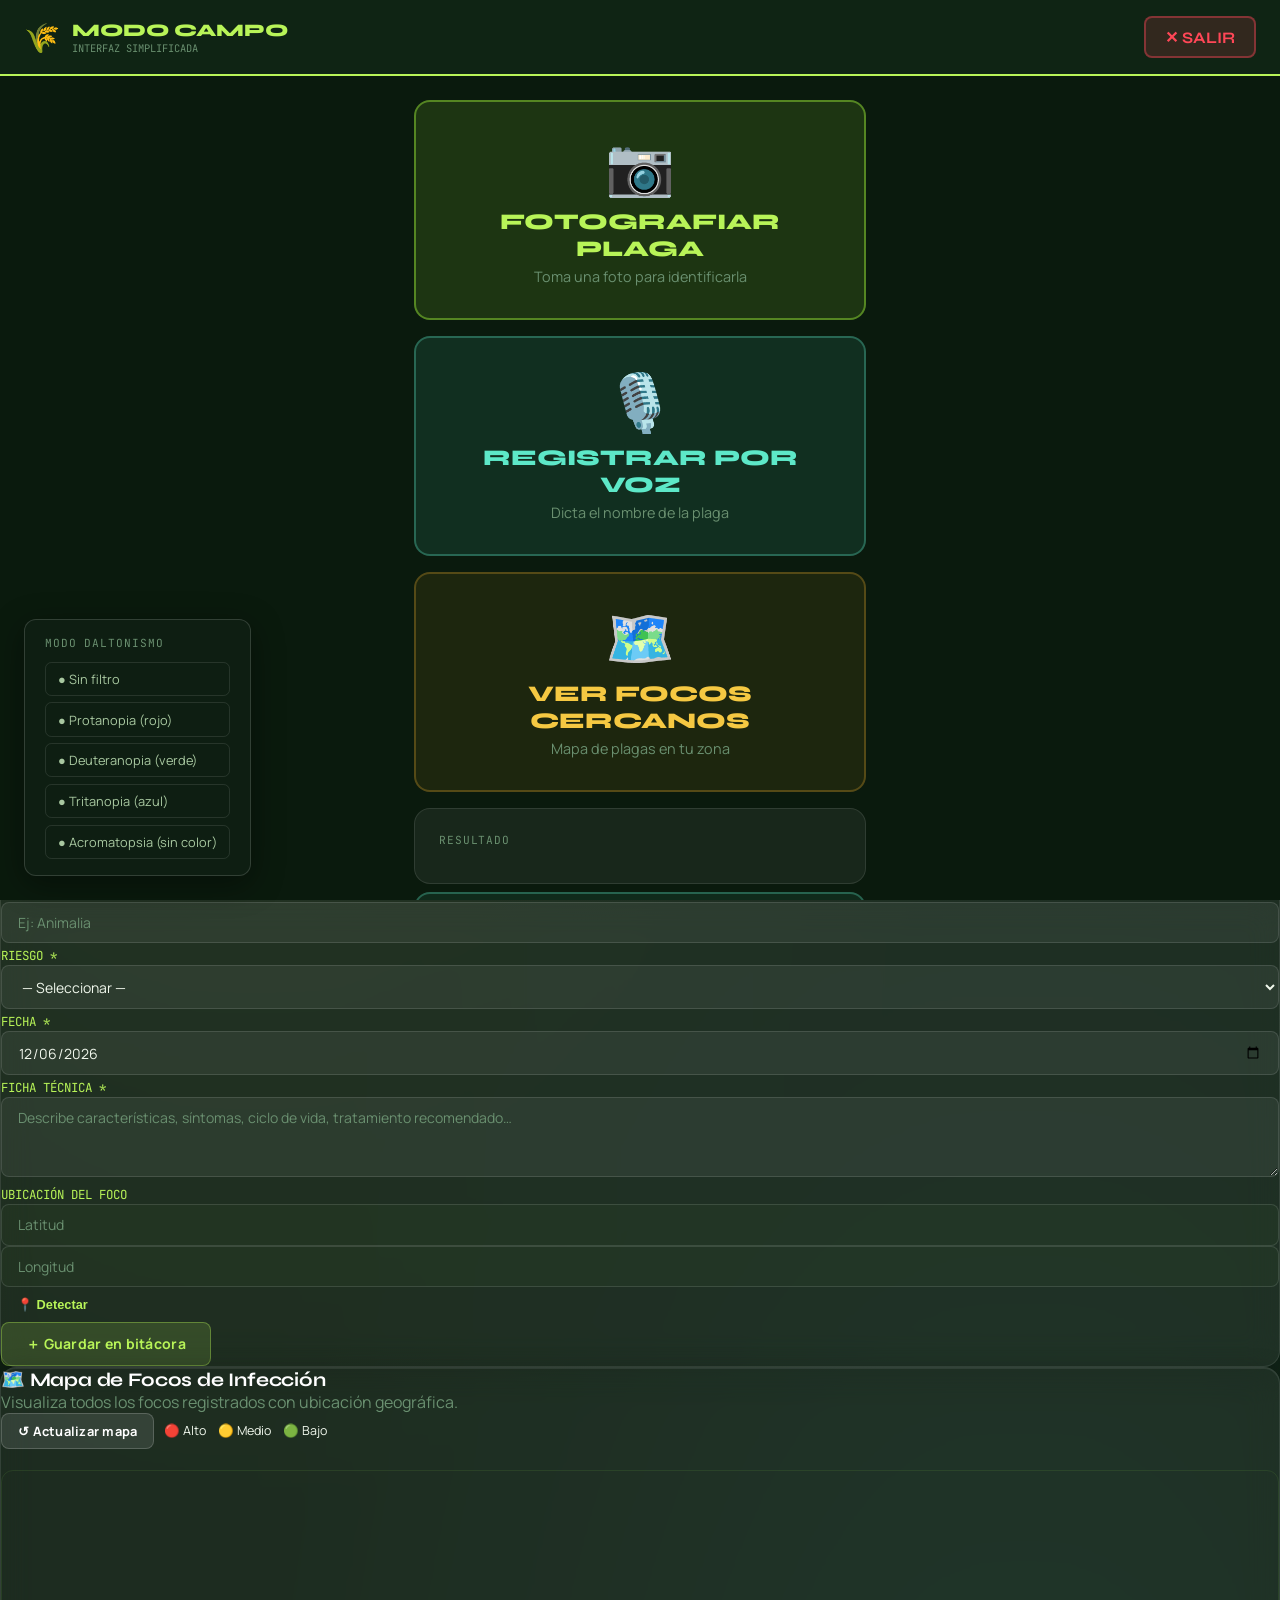
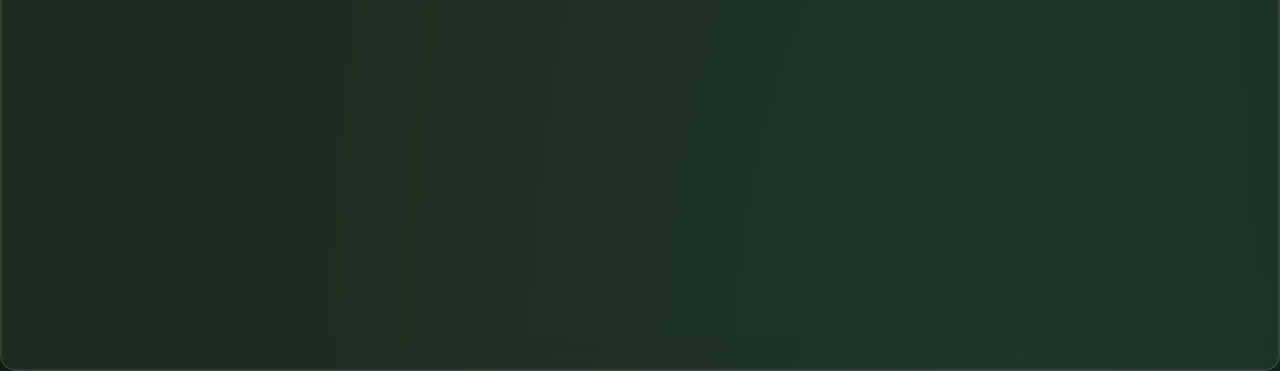
==== commit 51c964a9: "sonarqube" ====
--- a/index.html
+++ b/index.html
@@ -294,50 +294,44 @@
 
   <!-- ────────────────── HEADER ────────────────── -->
   <header class="header-bar" style="padding:.85rem 1.1rem;">
-    <div class="max-w-4xl mx-auto" style="display:flex;flex-direction:column;gap:.6rem;">
-
-      <!-- FILA 1: Logo izquierda | Botones derecha -->
-      <div style="display:flex;align-items:center;justify-content:space-between;gap:.5rem;">
-
-        <!-- Logo -->
-        <div style="display:flex;align-items:center;gap:.55rem;flex:1;min-width:0;">
-          <div style="flex-shrink:0;width:34px;height:34px;background:rgba(168,255,62,.1);border:1px solid rgba(168,255,62,.25);border-radius:.45rem;display:flex;align-items:center;justify-content:center;">
-            <svg width="18" height="18" viewBox="0 0 24 24" fill="none">
-              <path d="M12 2C8 2 4 5 4 10c0 3 1.5 5.5 4 7l1 5h6l1-5c2.5-1.5 4-4 4-7 0-5-4-8-8-8z" stroke="#a8ff3e" stroke-width="1.5" fill="none"/>
-              <path d="M12 6v8M9 9l3-3 3 3" stroke="#a8ff3e" stroke-width="1.5" stroke-linecap="round"/>
-            </svg>
-          </div>
-          <div style="min-width:0;overflow:hidden;">
-            <h1 style="font-family:'Syne',sans-serif;font-size:1.35rem;font-weight:800;color:var(--neon);letter-spacing:-.02em;line-height:1;">AGROGUARD</h1>
-            <p style="font-family:'JetBrains Mono',monospace;color:var(--muted);font-size:.6rem;margin-top:.1rem;letter-spacing:.05em;white-space:nowrap;overflow:hidden;text-overflow:ellipsis;">GESTIÓN DE PLAGAS · v1.0</p>
-          </div>
+    <div class="max-w-4xl mx-auto" style="display:flex;flex-direction:column;gap:.55rem;">
+
+      <!-- FILA 1: Solo logo + título completo -->
+      <div style="display:flex;align-items:center;gap:.55rem;">
+        <div style="flex-shrink:0;width:34px;height:34px;background:rgba(168,255,62,.1);border:1px solid rgba(168,255,62,.25);border-radius:.45rem;display:flex;align-items:center;justify-content:center;">
+          <svg width="18" height="18" viewBox="0 0 24 24" fill="none">
+            <path d="M12 2C8 2 4 5 4 10c0 3 1.5 5.5 4 7l1 5h6l1-5c2.5-1.5 4-4 4-7 0-5-4-8-8-8z" stroke="#a8ff3e" stroke-width="1.5" fill="none"/>
+            <path d="M12 6v8M9 9l3-3 3 3" stroke="#a8ff3e" stroke-width="1.5" stroke-linecap="round"/>
+          </svg>
         </div>
-
-        <!-- Botones compactos -->
-        <div style="display:flex;align-items:center;gap:.25rem;flex-shrink:0;">
-          <select id="selector-idioma" onchange="cambiarIdioma(this.value)"
-            style="background:rgba(255,255,255,.08);border:1px solid rgba(255,255,255,.18);color:var(--text);padding:.35rem .3rem;border-radius:.4rem;cursor:pointer;font-size:.7rem;font-family:'JetBrains Mono',monospace;outline:none;width:60px;">
-            <option value="es">🇲🇽 ES</option>
-            <option value="en">🇺🇸 EN</option>
-            <option value="pt">🇧🇷 PT</option>
-          </select>
-          <button onclick="toggleModoCampo()" id="btn-campo" title="Modo Campo"
-            style="background:rgba(255,255,255,.08);border:1px solid rgba(255,255,255,.18);color:var(--text);width:34px;height:34px;border-radius:.4rem;cursor:pointer;font-size:.85rem;display:flex;align-items:center;justify-content:center;">🌾</button>
-          <button onclick="toggleDaltonismo()" id="btn-daltonismo" title="Modo daltonismo"
-            style="background:rgba(255,255,255,.08);border:1px solid rgba(255,255,255,.18);color:var(--text);width:34px;height:34px;border-radius:.4rem;cursor:pointer;font-size:.85rem;display:flex;align-items:center;justify-content:center;">👁</button>
-          <button onclick="toggleLectorVoz()" id="btn-voz" title="Lector de voz"
-            style="background:rgba(255,255,255,.08);border:1px solid rgba(255,255,255,.18);color:var(--text);width:34px;height:34px;border-radius:.4rem;cursor:pointer;font-size:.85rem;display:flex;align-items:center;justify-content:center;">🔊</button>
+        <div>
+          <h1 style="font-family:'Syne',sans-serif;font-size:1.5rem;font-weight:800;color:var(--neon);letter-spacing:-.02em;line-height:1;">AGROGUARD</h1>
+          <p style="font-family:'JetBrains Mono',monospace;color:var(--muted);font-size:.6rem;margin-top:.1rem;letter-spacing:.06em;">GESTIÓN DE PLAGAS · v1.0</p>
         </div>
       </div>
 
-      <!-- FILA 2: Botón PDF ancho completo -->
-      <a href="#" onclick="window.location.href = API_BASE + '/reporte_pdf'" target="_blank"
-        style="display:flex;align-items:center;justify-content:center;gap:.5rem;background:rgba(168,255,62,.08);border:1px solid rgba(168,255,62,.25);color:var(--neon);padding:.45rem 1rem;border-radius:.45rem;font-size:.78rem;font-weight:600;text-decoration:none;transition:all .2s;font-family:'JetBrains Mono',monospace;letter-spacing:.03em;"
-        onmouseover="this.style.background='rgba(168,255,62,.15)'"
-        onmouseout="this.style.background='rgba(168,255,62,.08)'">
-        <svg width="13" height="13" viewBox="0 0 24 24" fill="none" stroke="currentColor" stroke-width="2"><path d="M14 2H6a2 2 0 0 0-2 2v16a2 2 0 0 0 2 2h12a2 2 0 0 0 2-2V8z"/><polyline points="14 2 14 8 20 8"/><line x1="12" y1="18" x2="12" y2="12"/><line x1="9" y1="15" x2="15" y2="15"/></svg>
-        <span data-i18n="btn_pdf">REPORTE PDF</span>
-      </a>
+      <!-- FILA 2: PDF + botones de accesibilidad -->
+      <div style="display:flex;align-items:center;gap:.3rem;">
+        <a href="#" onclick="window.location.href = API_BASE + '/reporte_pdf'" target="_blank"
+          style="flex:1;display:flex;align-items:center;justify-content:center;gap:.4rem;background:rgba(168,255,62,.08);border:1px solid rgba(168,255,62,.25);color:var(--neon);padding:.42rem .6rem;border-radius:.4rem;font-size:.75rem;font-weight:600;text-decoration:none;font-family:'JetBrains Mono',monospace;"
+          onmouseover="this.style.background='rgba(168,255,62,.15)'"
+          onmouseout="this.style.background='rgba(168,255,62,.08)'">
+          <svg width="12" height="12" viewBox="0 0 24 24" fill="none" stroke="currentColor" stroke-width="2"><path d="M14 2H6a2 2 0 0 0-2 2v16a2 2 0 0 0 2 2h12a2 2 0 0 0 2-2V8z"/><polyline points="14 2 14 8 20 8"/><line x1="12" y1="18" x2="12" y2="12"/><line x1="9" y1="15" x2="15" y2="15"/></svg>
+          <span data-i18n="btn_pdf">REPORTE PDF</span>
+        </a>
+        <select id="selector-idioma" onchange="cambiarIdioma(this.value)"
+          style="background:rgba(255,255,255,.08);border:1px solid rgba(255,255,255,.18);color:var(--text);padding:.38rem .3rem;border-radius:.4rem;cursor:pointer;font-size:.7rem;font-family:'JetBrains Mono',monospace;outline:none;width:58px;height:32px;">
+          <option value="es">🇲🇽 ES</option>
+          <option value="en">🇺🇸 EN</option>
+          <option value="pt">🇧🇷 PT</option>
+        </select>
+        <button onclick="toggleModoCampo()" id="btn-campo" title="Modo Campo"
+          style="background:rgba(255,255,255,.08);border:1px solid rgba(255,255,255,.18);color:var(--text);width:32px;height:32px;border-radius:.4rem;cursor:pointer;font-size:.8rem;display:flex;align-items:center;justify-content:center;padding:0;flex-shrink:0;">🌾</button>
+        <button onclick="toggleDaltonismo()" id="btn-daltonismo" title="Modo daltonismo"
+          style="background:rgba(255,255,255,.08);border:1px solid rgba(255,255,255,.18);color:var(--text);width:32px;height:32px;border-radius:.4rem;cursor:pointer;font-size:.8rem;display:flex;align-items:center;justify-content:center;padding:0;flex-shrink:0;">👁</button>
+        <button onclick="toggleLectorVoz()" id="btn-voz" title="Lector de voz"
+          style="background:rgba(255,255,255,.08);border:1px solid rgba(255,255,255,.18);color:var(--text);width:32px;height:32px;border-radius:.4rem;cursor:pointer;font-size:.8rem;display:flex;align-items:center;justify-content:center;padding:0;flex-shrink:0;">🔊</button>
+      </div>
 
     </div>
   </header>
@@ -784,25 +778,26 @@
     /* ── Render local ── */
     if (localResult.status === 'fulfilled') {
       const registros = localResult.value;
+      if (!Array.isArray(registros)) { document.getElementById('local-content').innerHTML = errorBox('Respuesta inesperada del servidor.'); return; }
       document.getElementById('local-content').innerHTML = registros.map(r => `
         <div class="card p-4 fade-up" style="border-left:3px solid var(--cyan);background:rgba(5,20,28,.8);">
           <p class="mono text-xs mb-2" style="color:var(--cyan);">REGISTRO LOCAL</p>
           <div class="overflow-x-auto"><table class="w-full min-w-[800px] text-sm" style="border-collapse:collapse;">
             <tr>
               <td class="py-1 pr-3" style="color:var(--muted);font-size:.78rem;font-weight:600;white-space:nowrap;">Nombre</td>
-              <td style="font-weight:600;color:var(--text);">${r.nombre_plaga}</td>
+              <td style="font-weight:600;color:var(--text);">${sanitize(r.nombre_plaga)}</td>
             </tr>
             <tr>
               <td class="py-1 pr-3" style="color:var(--muted);font-size:.78rem;font-weight:600;white-space:nowrap;">Nombre científico</td>
-              <td style="font-style:italic;font-weight:600;color:var(--text);">${r.nombre_cientifico}</td>
+              <td style="font-style:italic;font-weight:600;color:var(--text);">${sanitize(r.nombre_cientifico)}</td>
             </tr>
             <tr>
                 <td class="py-1 pr-3 hidden sm:table-cell" style="color:var(--muted);font-size:.78rem;font-weight:600;">Familia</td>
-                <td class="hidden sm:table-cell" style="color:var(--text);">${r.familia}</td>
+                <td class="hidden sm:table-cell" style="color:var(--text);">${sanitize(r.familia)}</td>
             </tr>
             <tr>
                 <td class="py-1 pr-3 hidden sm:table-cell" style="color:var(--muted);font-size:.78rem;font-weight:600;">Reino</td>
-                <td class="hidden sm:table-cell" style="color:var(--text);">${r.reino}</td>
+                <td class="hidden sm:table-cell" style="color:var(--text);">${sanitize(r.reino)}</td>
             </tr>
             <tr>
               <td class="py-1 pr-3" style="color:var(--muted);font-size:.78rem;font-weight:600;">Riesgo</td>
@@ -810,10 +805,10 @@
             </tr>
             <tr>
                 <td class="py-1 pr-3 hidden sm:table-cell" style="color:var(--muted);font-size:.78rem;font-weight:600;vertical-align:top;">Ficha técnica</td>
-                <td class="hidden sm:table-cell" style="color:var(--text);">${r.ficha_tecnica}</td>
+                <td class="hidden sm:table-cell" style="color:var(--text);">${sanitize(r.ficha_tecnica)}</td>
             </tr>
           </table>
-           </div><p class="mono text-right mt-2" style="font-size:.65rem;color:var(--muted);">fuente: BD local · #${r.id} · ${r.fecha}</p>
+           </div><p class="mono text-right mt-2" style="font-size:.65rem;color:var(--muted);">fuente: BD local · #${sanitize(r.id)} · ${sanitize(r.fecha)}</p>
         </div>`).join('');
     } else {
       document.getElementById('local-content').innerHTML =
@@ -827,7 +822,7 @@
         <div class="card p-4 fade-up" style="border-left:3px solid var(--neon);background:rgba(10,26,14,.8);">
           ${g.foto_url ? `
           <div style="margin:-1rem -1rem 0.75rem -1rem;border-radius:.75rem .75rem 0 0;overflow:hidden;height:160px;">
-            <img src="${g.foto_url}" alt="Foto de la especie"
+            <img src="${sanitize(g.foto_url)}" alt="Foto de la especie"
               style="width:100%;height:100%;object-fit:cover;display:block;"
               onerror="this.parentElement.style.display='none'" />
           </div>` : ''}
@@ -835,15 +830,15 @@
           <table class="w-full text-sm" style="border-collapse:collapse;">
             <tr>
               <td class="py-1 pr-3" style="color:var(--muted);font-size:.78rem;font-weight:600;white-space:nowrap;">Nombre científico</td>
-              <td style="font-style:italic;font-weight:600;color:var(--text);">${g.nombre_cientifico}</td>
+              <td style="font-style:italic;font-weight:600;color:var(--text);">${sanitize(g.nombre_cientifico)}</td>
             </tr>
             <tr>
               <td class="py-1 pr-3" style="color:var(--muted);font-size:.78rem;font-weight:600;">Familia</td>
-              <td style="color:var(--text);">${g.familia}</td>
+              <td style="color:var(--text);">${sanitize(g.familia)}</td>
             </tr>
             <tr>
               <td class="py-1 pr-3" style="color:var(--muted);font-size:.78rem;font-weight:600;">Reino</td>
-              <td style="color:var(--text);">${g.reino}</td>
+              <td style="color:var(--text);">${sanitize(g.reino)}</td>
             </tr>
             ${g.confianza != null ? `
             <tr>
@@ -851,9 +846,9 @@
               <td>
                 <div style="display:flex;align-items:center;gap:.5rem;">
                   <div style="flex:1;height:6px;background:#ddd;border-radius:999px;">
-                    <div style="width:${g.confianza}%;height:100%;background:var(--neon);border-radius:999px;"></div>
+                    <div style="width:${sanitize(g.confianza)}%;height:100%;background:var(--neon);border-radius:999px;"></div>
                   </div>
-                  <span class="mono" style="font-size:.75rem;">${g.confianza}%</span>
+                  <span class="mono" style="font-size:.75rem;">${sanitize(g.confianza)}%</span>
                 </div>
               </td>
             </tr>` : ''}
@@ -861,7 +856,7 @@
             <tr>
               <td class="py-1 pr-3" style="color:var(--muted);font-size:.78rem;font-weight:600;">Wikipedia</td>
               <td>
-                <a href="${g.wikipedia_url}" target="_blank" rel="noopener"
+                <a href="${sanitize(g.wikipedia_url)}" target="_blank" rel="noopener"
                   style="color:var(--cyan);font-size:.82rem;text-decoration:none;display:inline-flex;align-items:center;gap:.3rem;">
                   🔗 Ver artículo completo
                 </a>
@@ -921,7 +916,7 @@
       document.getElementById('img-preview').src = e.target.result;
       document.getElementById('img-nombre').textContent = file.name;
       document.getElementById('img-preview-wrap').classList.remove('hidden');
-      document.getElementById('img-resultado').innerHTML = '';
+      document.getElementById('img-resultado').textContent = '';
     };
     reader.readAsDataURL(file);
   }
@@ -988,6 +983,7 @@
           }]
         })
       });
+      if (!claudeRes.ok) throw new Error('Error al contactar el servicio de IA.');
       const claudeData = await claudeRes.json();
       nombreDetectado = claudeData?.content?.[0]?.text?.trim();
       if (!nombreDetectado) throw new Error('Claude no identificó la especie.');
@@ -1005,7 +1001,7 @@
       });
       if (!res.ok) {
         const e = await res.json();
-        contenedor.innerHTML = errorBox(`Claude detectó "${nombreDetectado}" pero: ${e.detail}`);
+        contenedor.innerHTML = errorBox(`Claude detectó "${sanitize(nombreDetectado)}" pero: ${e.detail}`);
         return;
       }
       const g = await res.json();
@@ -1013,24 +1009,24 @@
         <div class="card p-4 fade-up" style="border-left:3px solid var(--amber);">
           ${g.foto_url ? `
           <div style="margin:-1rem -1rem 0.75rem -1rem;border-radius:.875rem .875rem 0 0;overflow:hidden;height:180px;">
-            <img src="${g.foto_url}" alt="Foto"
+            <img src="${sanitize(g.foto_url)}" alt="Foto"
               style="width:100%;height:100%;object-fit:cover;display:block;"
               onerror="this.parentElement.style.display='none'" />
           </div>` : ''}
           <p class="mono mb-2" style="font-size:.68rem;color:var(--amber);letter-spacing:.08em;">IDENTIFICACIÓN POR IMAGEN · IA</p>
-          <p class="mono mb-3" style="font-size:.7rem;color:var(--muted);">Claude detectó: <span style="color:var(--white);font-style:italic;">${nombreDetectado}</span></p>
+          <p class="mono mb-3" style="font-size:.7rem;color:var(--muted);">Claude detectó: <span style="color:var(--white);font-style:italic;">${sanitize(nombreDetectado)}</span></p>
           <table class="w-full text-sm" style="border-collapse:collapse;">
             <tr>
               <td class="py-1 pr-3" style="color:var(--muted);font-size:.78rem;font-weight:600;white-space:nowrap;">Nombre científico</td>
-              <td style="font-style:italic;font-weight:600;color:var(--white);">${g.nombre_cientifico}</td>
+              <td style="font-style:italic;font-weight:600;color:var(--white);">${sanitize(g.nombre_cientifico)}</td>
             </tr>
             <tr>
               <td class="py-1 pr-3" style="color:var(--muted);font-size:.78rem;font-weight:600;">Familia</td>
-              <td style="color:var(--text);">${g.familia}</td>
+              <td style="color:var(--text);">${sanitize(g.familia)}</td>
             </tr>
             <tr>
               <td class="py-1 pr-3" style="color:var(--muted);font-size:.78rem;font-weight:600;">Reino</td>
-              <td style="color:var(--text);">${g.reino}</td>
+              <td style="color:var(--text);">${sanitize(g.reino)}</td>
             </tr>
             ${g.confianza != null ? `
             <tr>
@@ -1038,9 +1034,9 @@
               <td>
                 <div style="display:flex;align-items:center;gap:.5rem;">
                   <div style="flex:1;height:5px;background:rgba(255,255,255,.1);border-radius:999px;">
-                    <div style="width:${g.confianza}%;height:100%;background:var(--neon);border-radius:999px;"></div>
+                    <div style="width:${sanitize(g.confianza)}%;height:100%;background:var(--neon);border-radius:999px;"></div>
                   </div>
-                  <span class="mono" style="font-size:.75rem;color:var(--neon);">${g.confianza}%</span>
+                  <span class="mono" style="font-size:.75rem;color:var(--neon);">${sanitize(g.confianza)}%</span>
                 </div>
               </td>
             </tr>` : ''}
@@ -1048,7 +1044,7 @@
             <tr>
               <td class="py-1 pr-3" style="color:var(--muted);font-size:.78rem;font-weight:600;">Wikipedia</td>
               <td>
-                <a href="${g.wikipedia_url}" target="_blank" rel="noopener"
+                <a href="${sanitize(g.wikipedia_url)}" target="_blank" rel="noopener"
                   style="color:var(--cyan);font-size:.82rem;text-decoration:none;">
                   🔗 Ver artículo completo
                 </a>
@@ -1386,16 +1382,18 @@
           ]}]
         })
       });
+      if (!claudeRes.ok) throw new Error();
       const claudeData = await claudeRes.json();
       const nombre = claudeData?.content?.[0]?.text?.trim();
       if (!nombre) throw new Error();
       const res = await fetch(`${API_BASE}/buscar_externo/${encodeURIComponent(nombre)}`, { headers: { 'x-api-key': API_KEY } });
+      if (!res.ok) throw new Error('No encontrado');
       const g = await res.json();
       contenido.innerHTML = `
-        <p style="font-family:'Syne',sans-serif;font-size:1.3rem;font-weight:800;color:var(--neon);margin-bottom:.3rem;">${g.nombre_cientifico}</p>
-        <p style="font-family:'Manrope',sans-serif;font-size:.9rem;color:var(--muted);margin-bottom:.5rem;">Familia: ${g.familia} · Reino: ${g.reino}</p>
-        ${g.confianza != null ? `<p style="font-family:'JetBrains Mono',monospace;font-size:.8rem;color:var(--neon);">Confianza: ${g.confianza}%</p>` : ''}
-        ${g.wikipedia_url ? `<a href="${g.wikipedia_url}" target="_blank" style="color:var(--cyan);font-size:.85rem;">🔗 Ver más info</a>` : ''}`;
+        <p style="font-family:'Syne',sans-serif;font-size:1.3rem;font-weight:800;color:var(--neon);margin-bottom:.3rem;">${sanitize(g.nombre_cientifico)}</p>
+        <p style="font-family:'Manrope',sans-serif;font-size:.9rem;color:var(--muted);margin-bottom:.5rem;">Familia: ${sanitize(g.familia)} · Reino: ${sanitize(g.reino)}</p>
+        ${g.confianza != null ? `<p style="font-family:'JetBrains Mono',monospace;font-size:.8rem;color:var(--neon);">Confianza: ${sanitize(g.confianza)}%</p>` : ''}
+        ${g.wikipedia_url && isValidHttpUrl(g.wikipedia_url) ? `<a href="${sanitize(g.wikipedia_url)}" target="_blank" rel="noopener noreferrer" style="color:var(--cyan);font-size:.85rem;">🔗 Ver más info</a>` : ''}`;
     } catch {
       contenido.innerHTML = `<p style="color:var(--red);font-family:'Manrope',sans-serif;">No se pudo identificar. Intenta de nuevo.</p>`;
     }
@@ -1405,7 +1403,10 @@
     if (!('webkitSpeechRecognition' in window) && !('SpeechRecognition' in window)) {
       showToast('Tu navegador no soporta reconocimiento de voz.', 'error'); return;
     }
-    document.getElementById('campo-voz-estado').classList.remove('hidden');
+    const voiceStateEl = document.getElementById('campo-voz-estado');
+    if (voiceStateEl) {
+      voiceStateEl.classList.remove('hidden');
+    }
     const SR = window.SpeechRecognition || window.webkitSpeechRecognition;
     reconocimientoVoz = new SR();
     reconocimientoVoz.lang = window._vozLang || 'es-MX';
@@ -1415,12 +1416,17 @@
       document.getElementById('campo-voz-texto').textContent = `""`;
       if (e.results[0].isFinal) {
         detenerVoz();
-        fetch(`${API_BASE}/buscar_externo/${encodeURIComponent(t)}`, { headers: { 'x-api-key': API_KEY } }).then(r => r.json()).then(g => {
+        fetch(`${API_BASE}/buscar_externo/${encodeURIComponent(t)}`, { headers: { 'x-api-key': API_KEY } }).then(r => { if (!r.ok) throw new Error(); return r.json(); }).then(g => {
           const resultado = document.getElementById('campo-resultado');
-          resultado.classList.remove('hidden');
-          document.getElementById('campo-resultado-contenido').innerHTML = `
-            <p style="font-family:'Syne',sans-serif;font-size:1.3rem;font-weight:800;color:var(--neon);margin-bottom:.3rem;">${g.nombre_cientifico}</p>
-            <p style="font-family:'Manrope',sans-serif;font-size:.9rem;color:var(--muted);">Familia: ${g.familia} · Reino: ${g.reino}</p>`;
+          if (resultado) {
+            resultado.classList.remove('hidden');
+          }
+          const contenido = document.getElementById('campo-resultado-contenido');
+          if (contenido) {
+            contenido.innerHTML = `
+              <p style="font-family:'Syne',sans-serif;font-size:1.3rem;font-weight:800;color:var(--neon);margin-bottom:.3rem;">${sanitize(g.nombre_cientifico)}</p>
+              <p style="font-family:'Manrope',sans-serif;font-size:.9rem;color:var(--muted);">Familia: ${sanitize(g.familia)} · Reino: ${sanitize(g.reino)}</p>`;
+          }
         }).catch(() => showToast('No se encontró información.', 'error'));
       }
     };
@@ -1430,7 +1436,20 @@
 
   function detenerVoz() {
     if (reconocimientoVoz) { reconocimientoVoz.stop(); reconocimientoVoz = null; }
-    document.getElementById('campo-voz-estado')?.classList.add('hidden');
+    const voiceStateEl = document.getElementById('campo-voz-estado');
+    if (voiceStateEl) {
+      voiceStateEl.classList.add('hidden');
+    }
+  }
+
+  // ✅ Función para validar URLs HTTPS
+  function isValidHttpUrl(string) {
+    try {
+      const url = new URL(string);
+      return url.protocol === 'http:' || url.protocol === 'https:';
+    } catch (_) {
+      return false;
+    }
   }
 
   function verMapaCampo() {
@@ -1561,7 +1580,7 @@
       });
       if (!res.ok) { status.textContent = 'No hay registros con ubicación aún.'; return; }
       const focos = await res.json();
-      if (!focos.length) { status.textContent = 'No hay focos con ubicación registrada aún.'; return; }
+      if (!Array.isArray(focos) || !focos.length) { status.textContent = 'No hay focos con ubicación registrada aún.'; return; }
       const colores = { Alto: '#c0392b', Medio: '#d4821a', Bajo: '#3d5a2a' };
       const bounds = [];
       focos.forEach(f => {
@@ -1571,11 +1590,11 @@
           weight: 2, opacity: 1, fillOpacity: 0.85,
         }).addTo(mapa).bindPopup(`
           <div style="font-family:sans-serif;min-width:180px;">
-            <p style="font-weight:700;margin:0 0 4px;color:var(--white);">${f.nombre_plaga}</p>
-            <p style="font-style:italic;font-size:.8rem;margin:0 0 6px;color:var(--muted);">${f.nombre_cientifico}</p>
-            <p style="font-size:.75rem;margin:0;"><b>Riesgo:</b> ${f.riesgo}</p>
-            <p style="font-size:.75rem;margin:0;"><b>Familia:</b> ${f.familia}</p>
-            <p style="font-size:.75rem;margin:2px 0 0;color:var(--muted);">${f.fecha}</p>
+            <p style="font-weight:700;margin:0 0 4px;color:var(--white);">${sanitize(f.nombre_plaga)}</p>
+            <p style="font-style:italic;font-size:.8rem;margin:0 0 6px;color:var(--muted);">${sanitize(f.nombre_cientifico)}</p>
+            <p style="font-size:.75rem;margin:0;"><b>Riesgo:</b> ${sanitize(f.riesgo)}</p>
+            <p style="font-size:.75rem;margin:0;"><b>Familia:</b> ${sanitize(f.familia)}</p>
+            <p style="font-size:.75rem;margin:2px 0 0;color:var(--muted);">${sanitize(f.fecha)}</p>
           </div>`);
         bounds.push([f.latitud, f.longitud]);
       });
